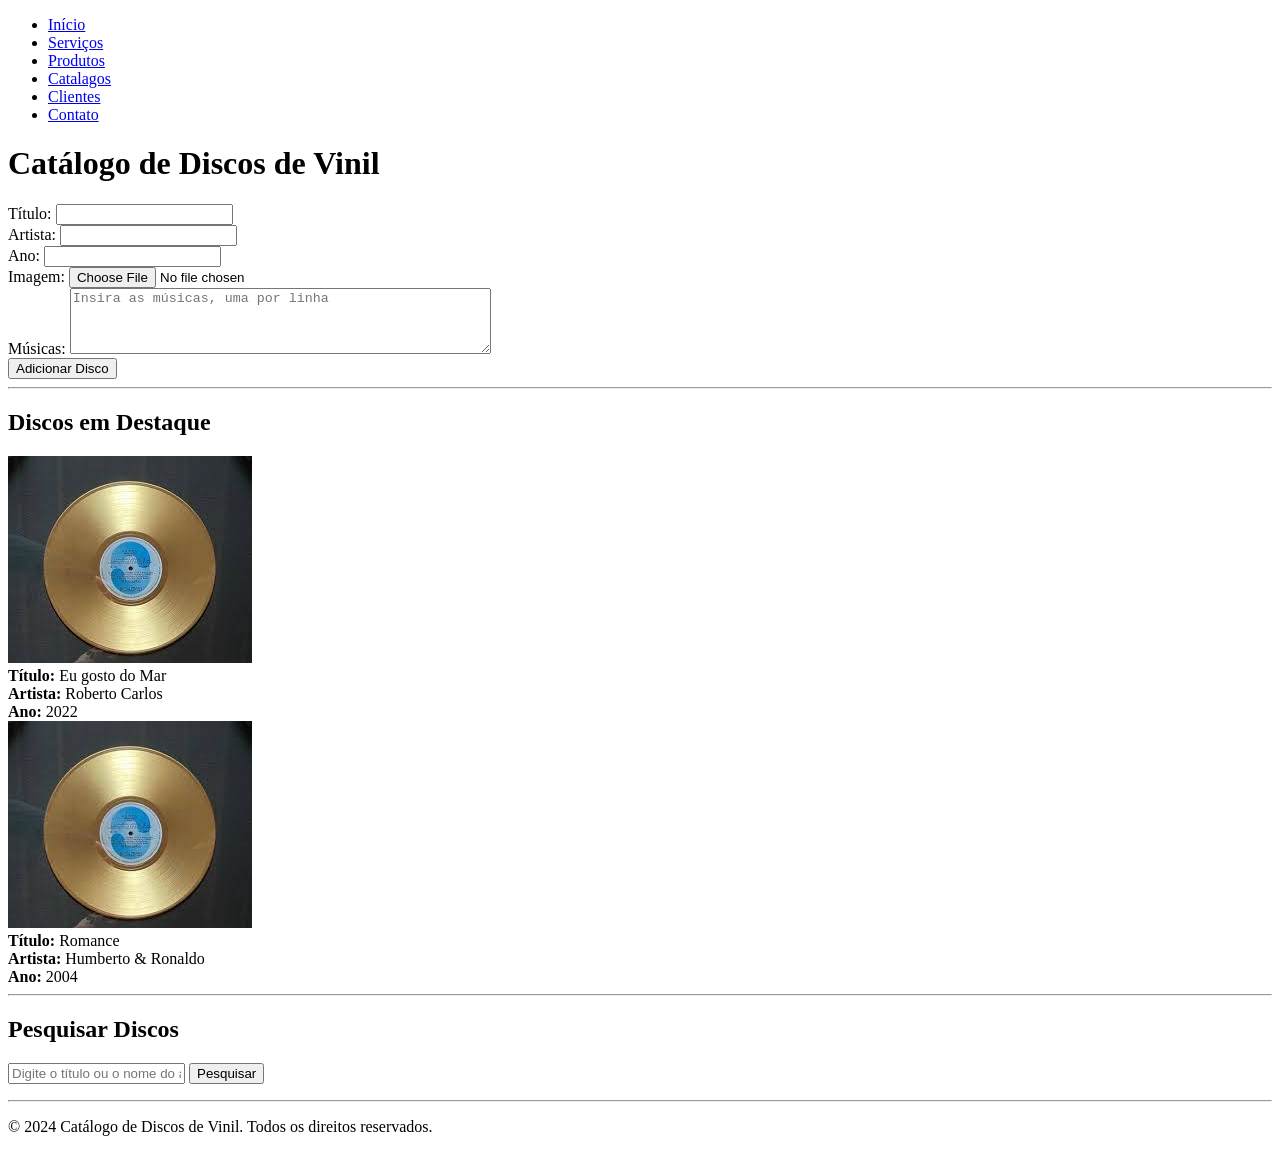
==== Site de Catálogo dos Discos/index.html @ 08afe524 "Add files via upload" ====
<!DOCTYPE html>
<html lang="pt-BR">
<head>
<meta charset="UTF-8">
<meta name="viewport" content="width=device-width, initial-scale=1.0">
<title>Catálogo de Discos de Vinil</title>
<link rel="stylesheet" type="text/css" href="C:\Users\USER\Desktop\-\Faculdade\Projetos\Site de Catálogo dos Discos\styles.css">
</head>
<body>

<nav>
    <ul>
        <li><a href="#">Início</a></li>
        <li><a href="#">Serviços</a></li>
        <li><a href="#">Produtos</a></li>
        <li><a href="#">Catalagos</a></li>
        <li><a href="#">Clientes</a></li>
        <li><a href="#">Contato</a></li>

    </ul>
</nav>

   
<h1>Catálogo de Discos de Vinil</h1>

<!-- Formulário para adicionar um novo disco -->
<form id="addRecordForm">
    <label for="title">Título:</label>
    <input type="text" id="title" name="title" required><br>
    <label for="artist">Artista:</label>
    <input type="text" id="artist" name="artist" required><br>
    <label for="year">Ano:</label>
    <input type="number" id="year" name="year" required><br>
    <label for="image">Imagem:</label>
    <input type="file" id="image" name="image" accept="image/*" required><br>
    <label for="songs">Músicas:</label>
    <textarea id="songs" name="songs" rows="4" cols="50" placeholder="Insira as músicas, uma por linha"></textarea><br>
    <button type="submit">Adicionar Disco</button>
</form>

<hr>

<!-- Destaques, só uma ideia que tive, eu achei que ficou bom na página -->
<section id="destaque">
    <h2>Discos em Destaque</h2>
    <div class="recordItem">
        <img src="Exemplo.jpeg" alt="Disco em Destaque 1">
        <div class="recordInfo">
            <strong>Título:</strong> Eu gosto do Mar<br>
            <strong>Artista:</strong> Roberto Carlos<br>
            <strong>Ano:</strong> 2022<br>
        </div>
    </div>
    <div class="recordItem">
        <img src="Exemplo.jpeg" alt="Disco em Destaque 2">
        <div class="recordInfo">
            <strong>Título:</strong> Romance<br>
            <strong>Artista:</strong> Humberto & Ronaldo<br>
            <strong>Ano:</strong> 2004<br>
        </div>
    </div>
</section>

<hr>

<!-- Pesquisa de discos -->
<section id="pesquisa">
    <h2>Pesquisar Discos</h2>
    <input type="text" id="searchInput" placeholder="Digite o título ou o nome do artista">
    <button type="button" onclick="pesquisarDiscos()">Pesquisar</button>
    <ul id="searchResults">
        <!-- Javascript na mais pura essência -->
    </ul>
</section>

<hr>

<!-- Lista de discos existentes -->
<ul id="recordList">
<!-- Inserção dos discos, JS puro -->
</ul>

<footer>
    <p>&copy; 2024 Catálogo de Discos de Vinil. Todos os direitos reservados.</p>
</footer>

<script src="C:\Users\USER\Desktop\-\Faculdade\Projetos\Site de Catálogo dos Discos\js\scripts.js"></script>

</body>
</html>

<!-- O arquivo em java era só um teste que estava fazendo com a edição de discos, como não é minha parte só usei o chat nele, mas achei bom deixar vai que da alguma ideia
     O arquivo em css também, o que pode ter nele de importante é uma configuração que faz com que os discos sejam inseridos na horizontal na lista em vez de na vertical como padrão
     A parte de HTML eu fiz vendo tutoriais e de resto completava com o chat o que eu não tinha certeza, ela é bem pequena então foi tranquilo até. -->
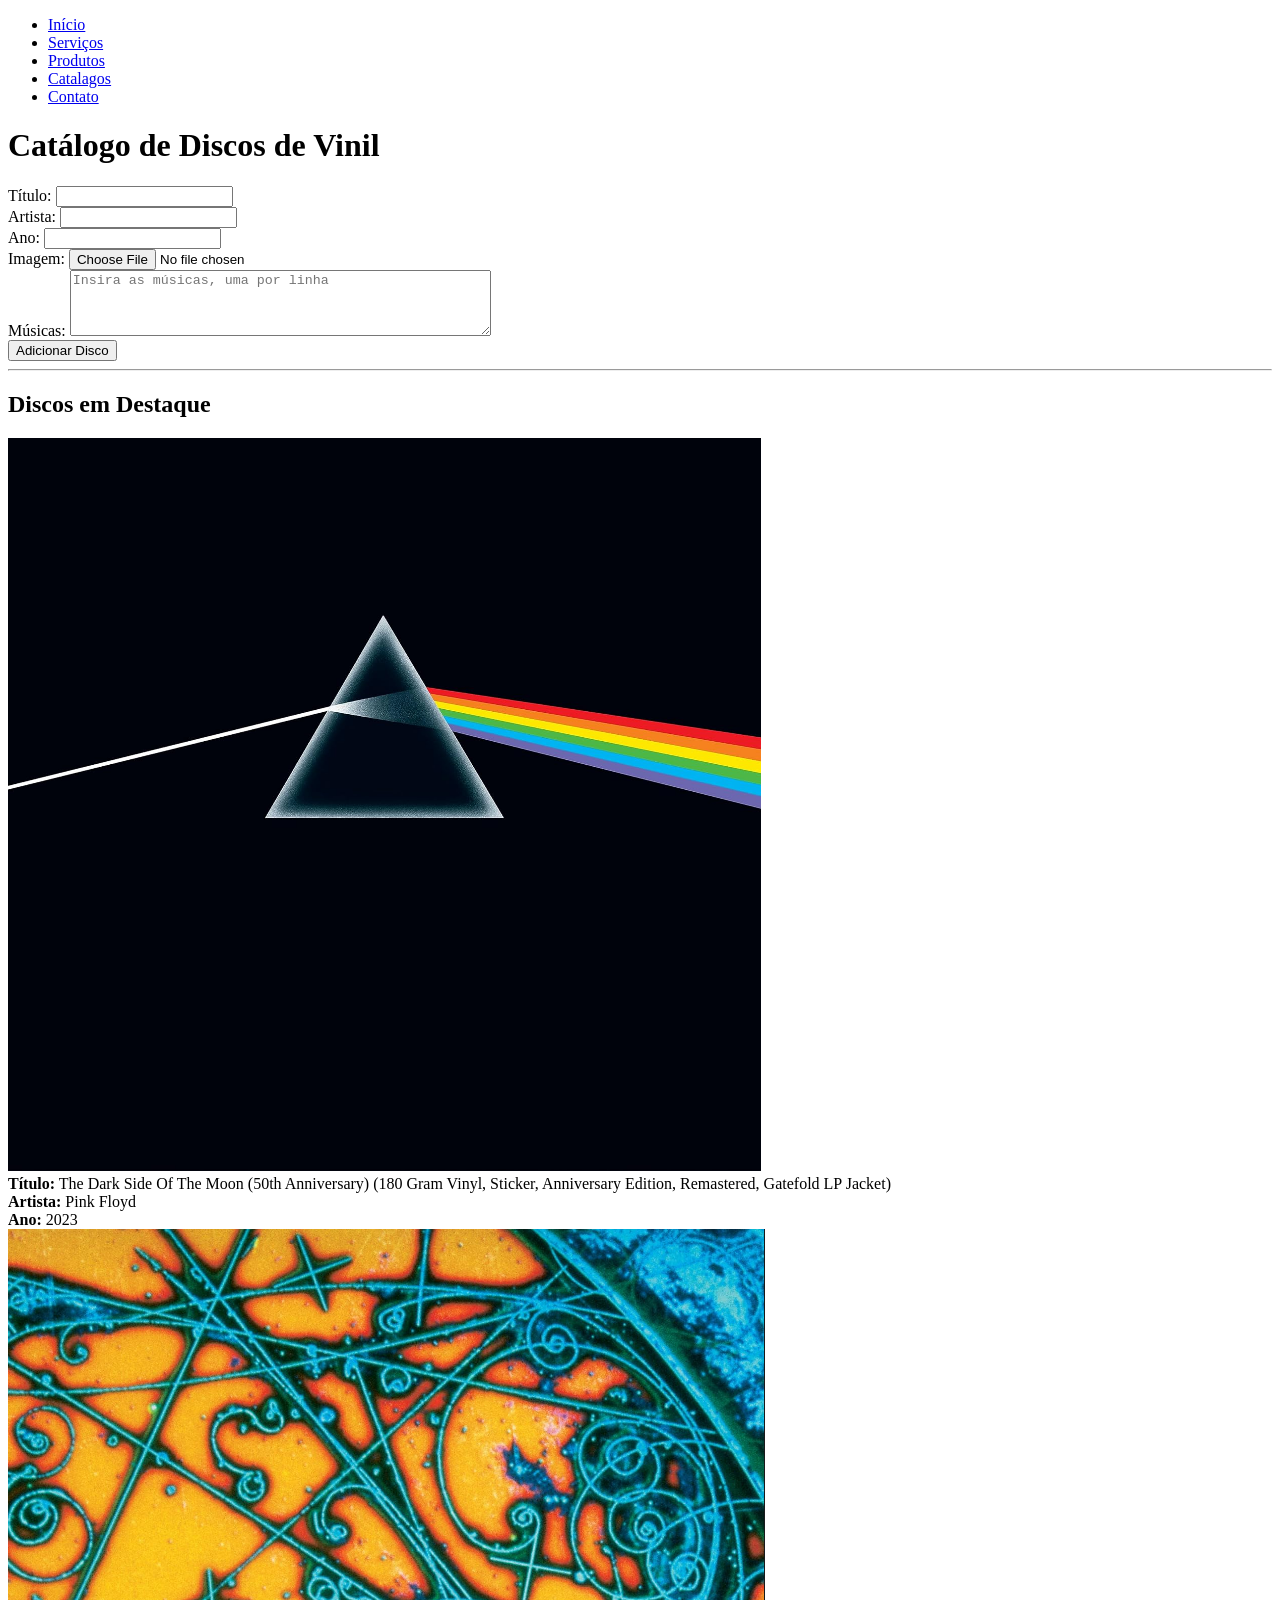
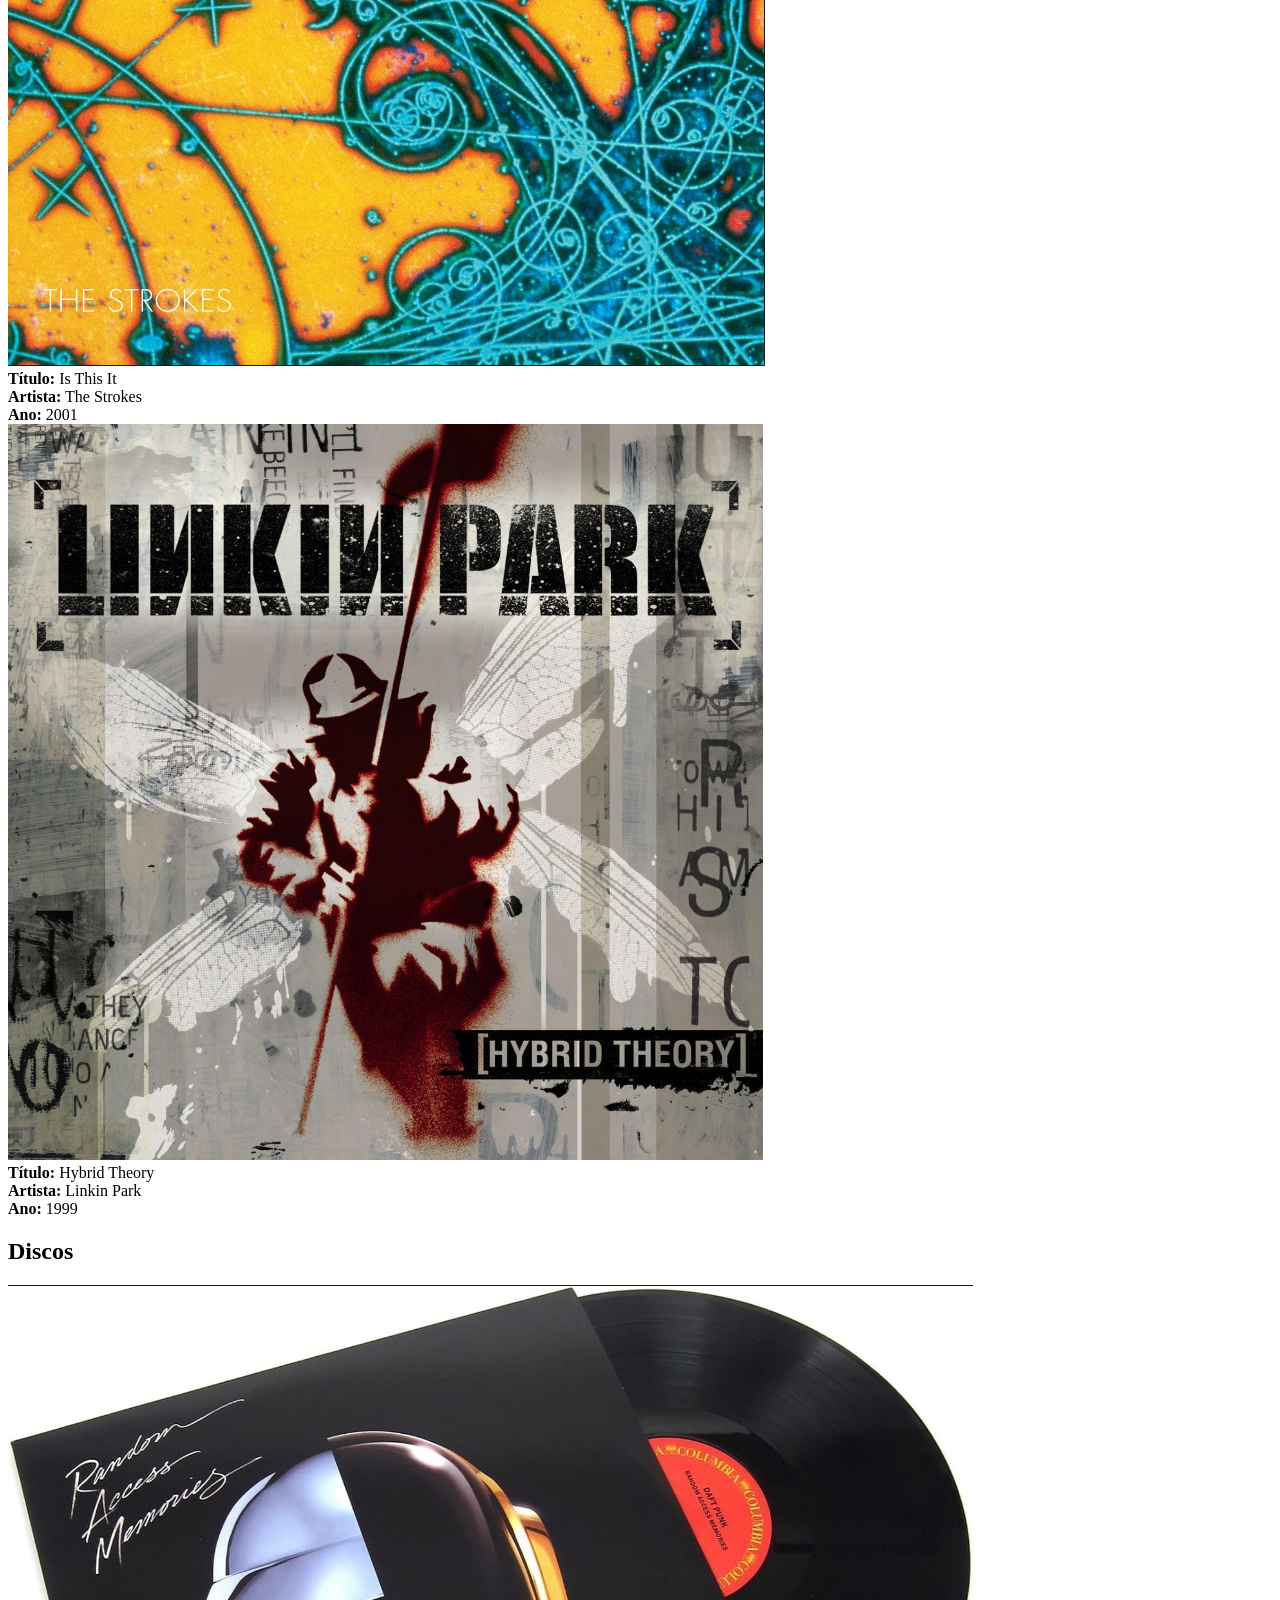
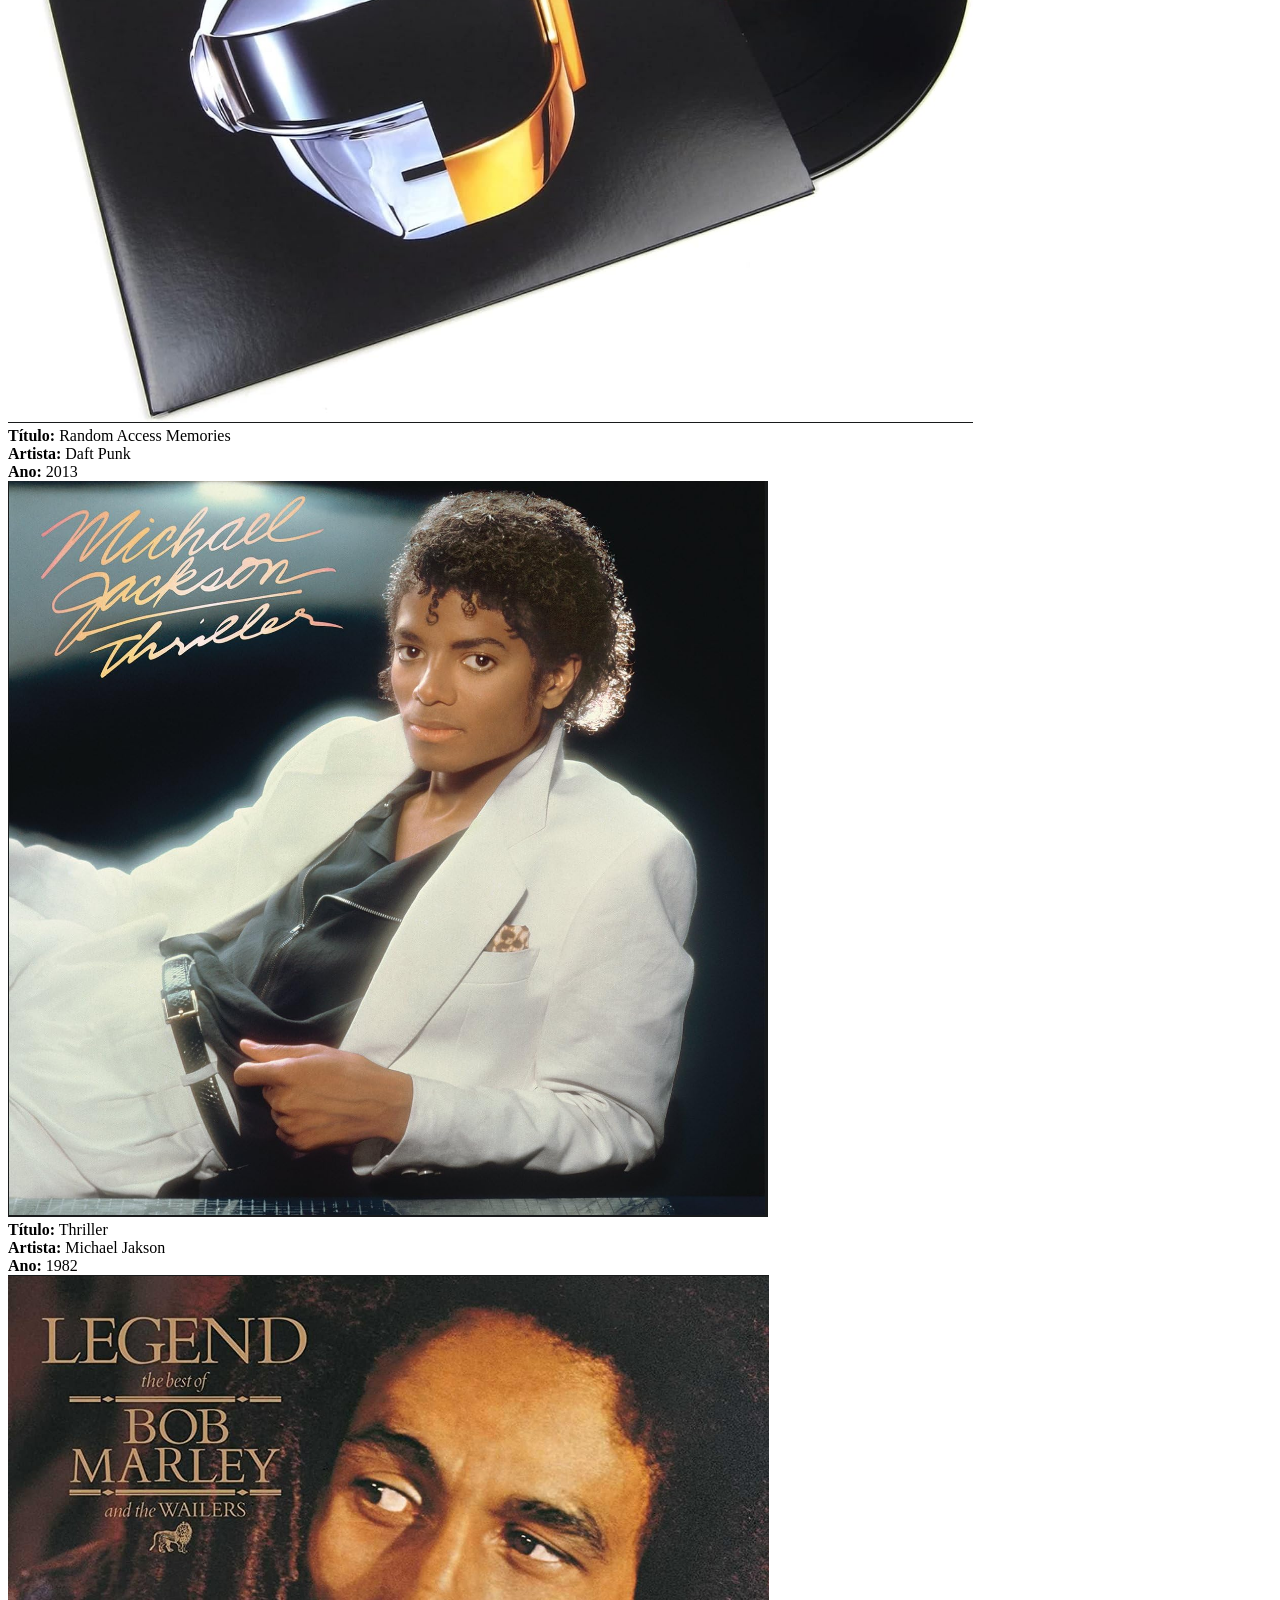
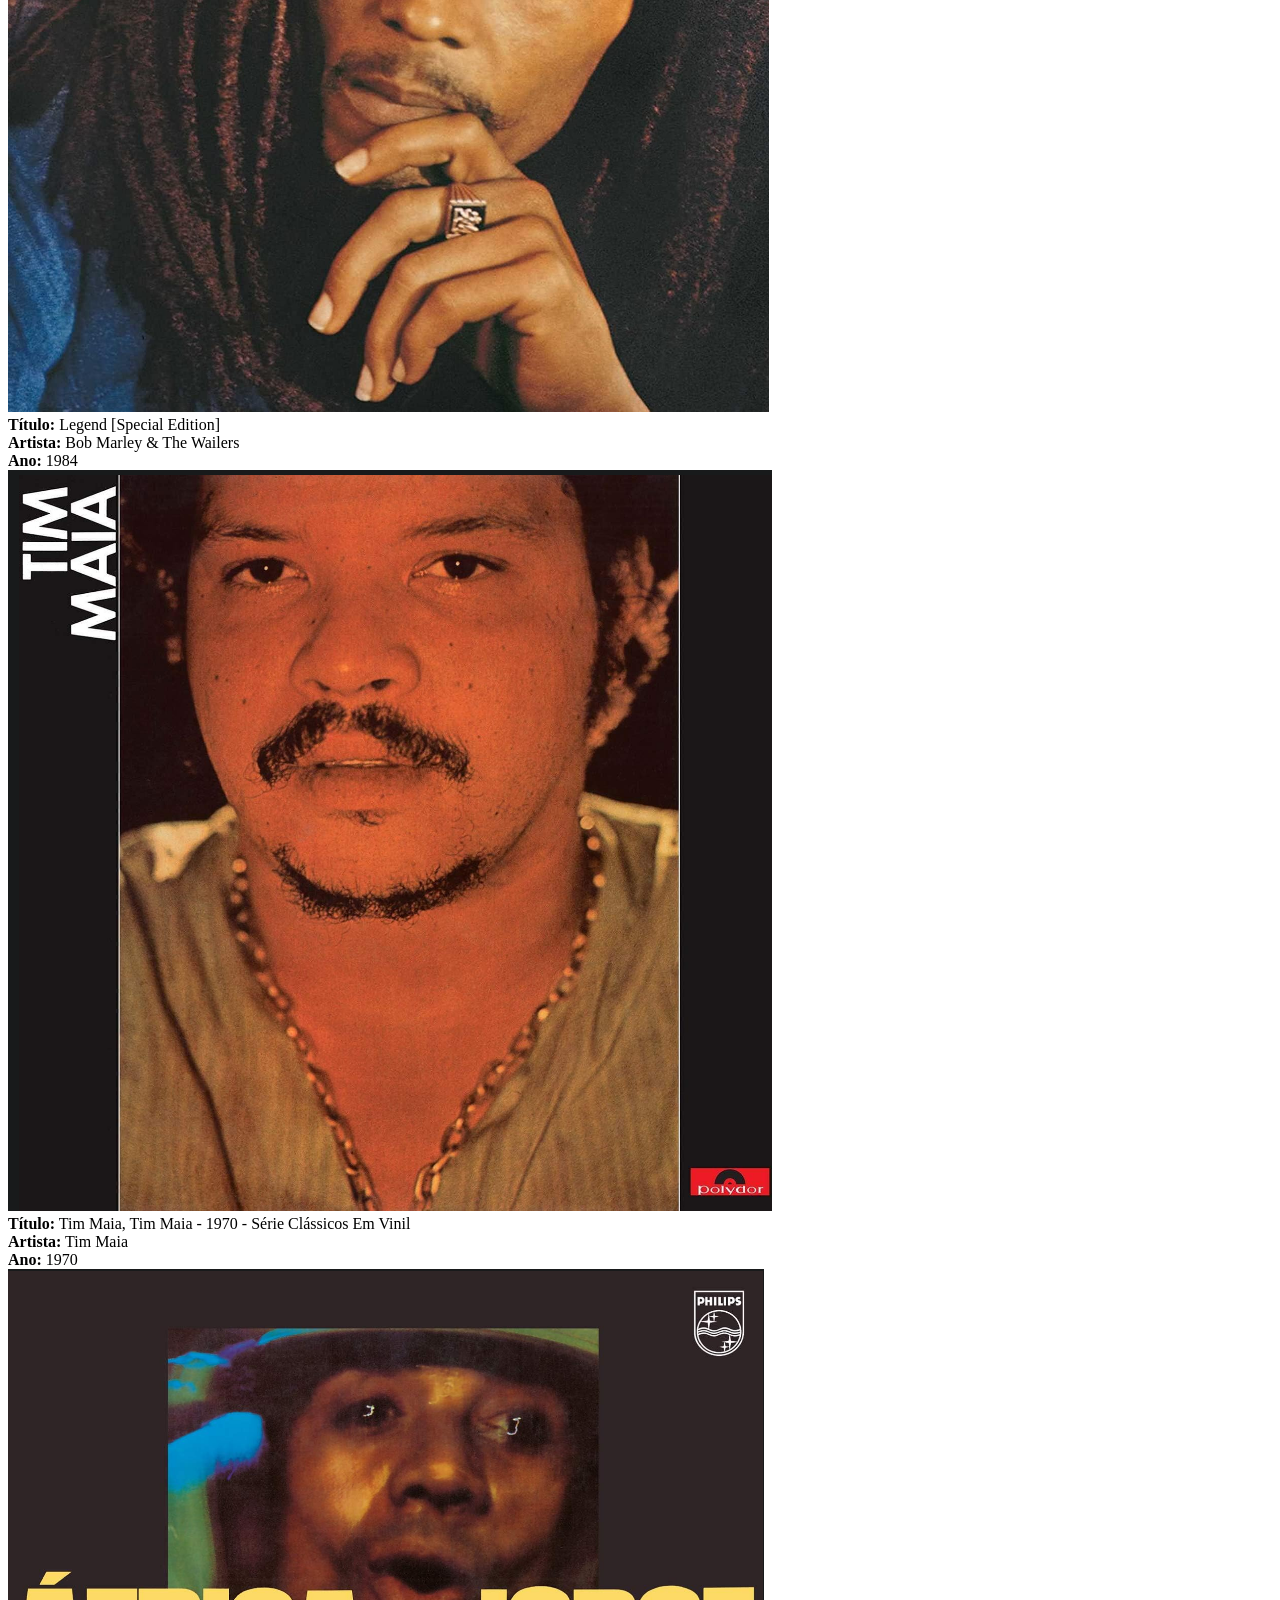
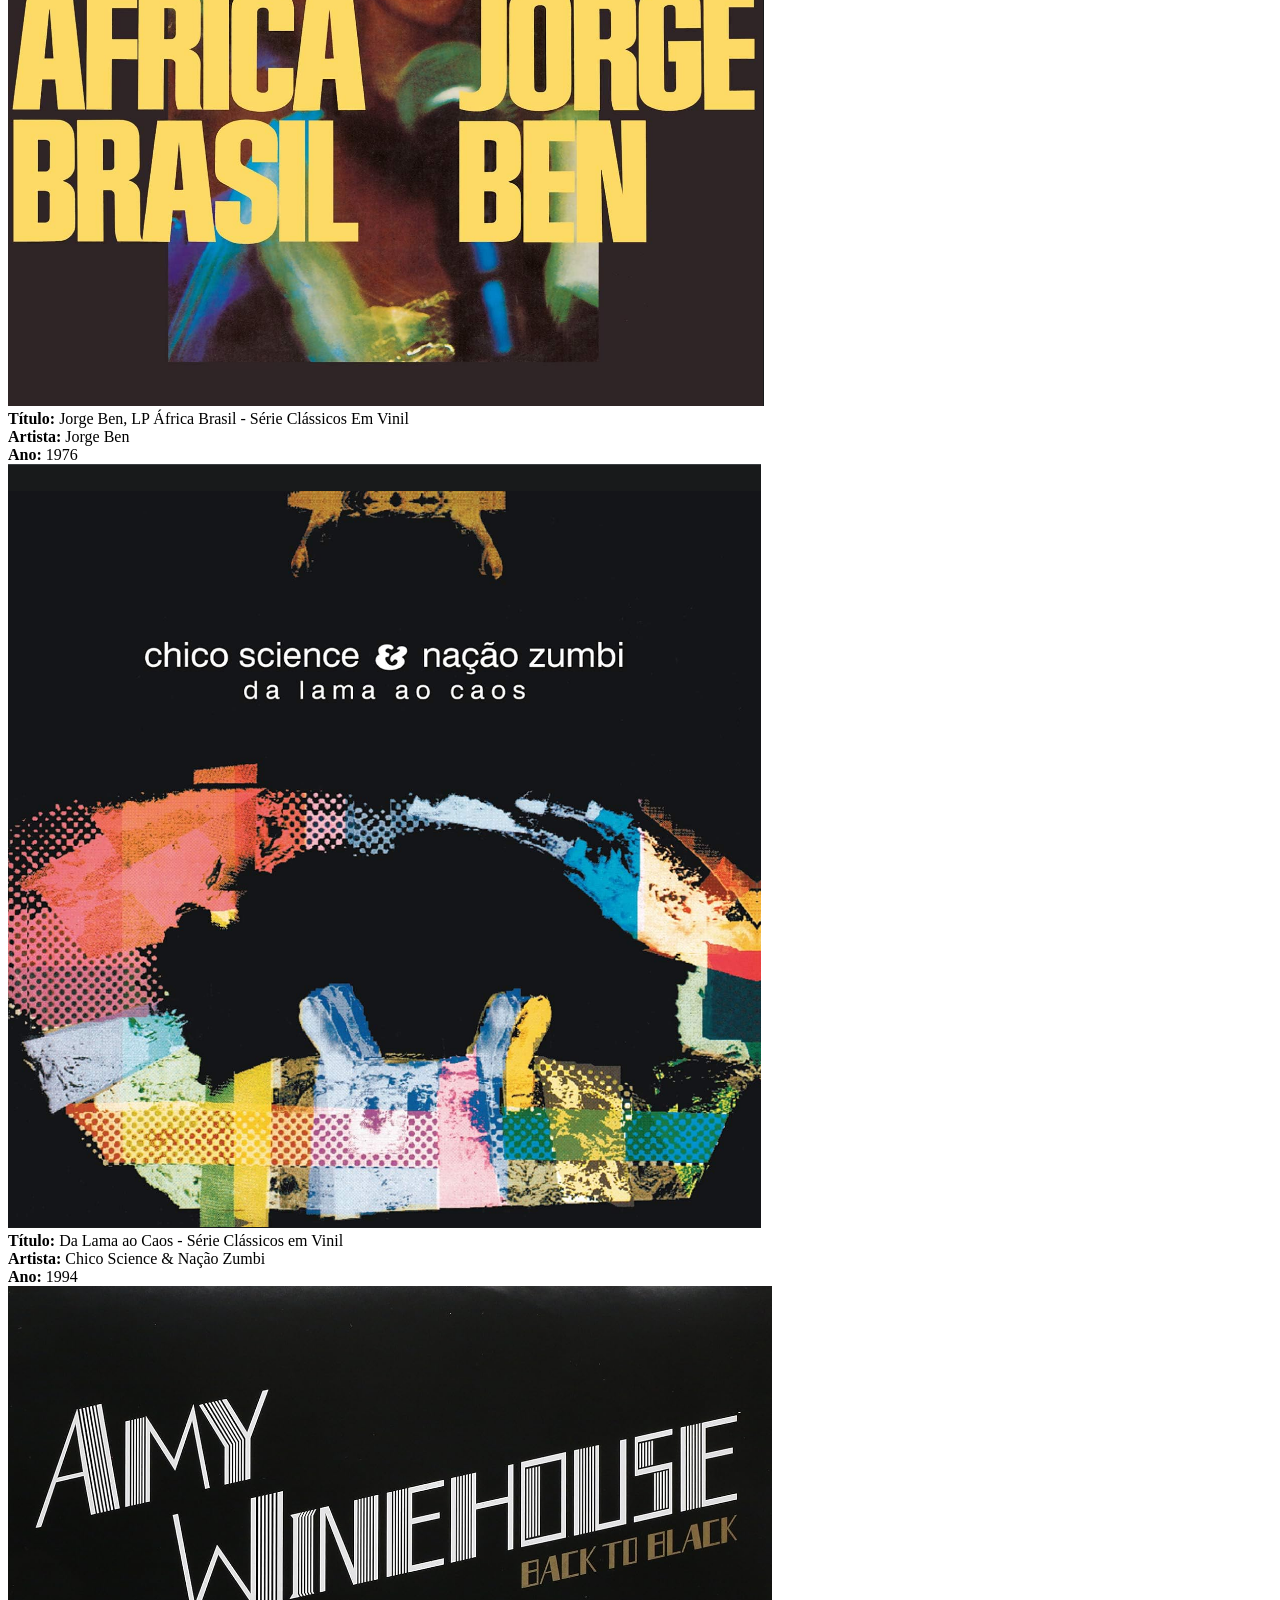
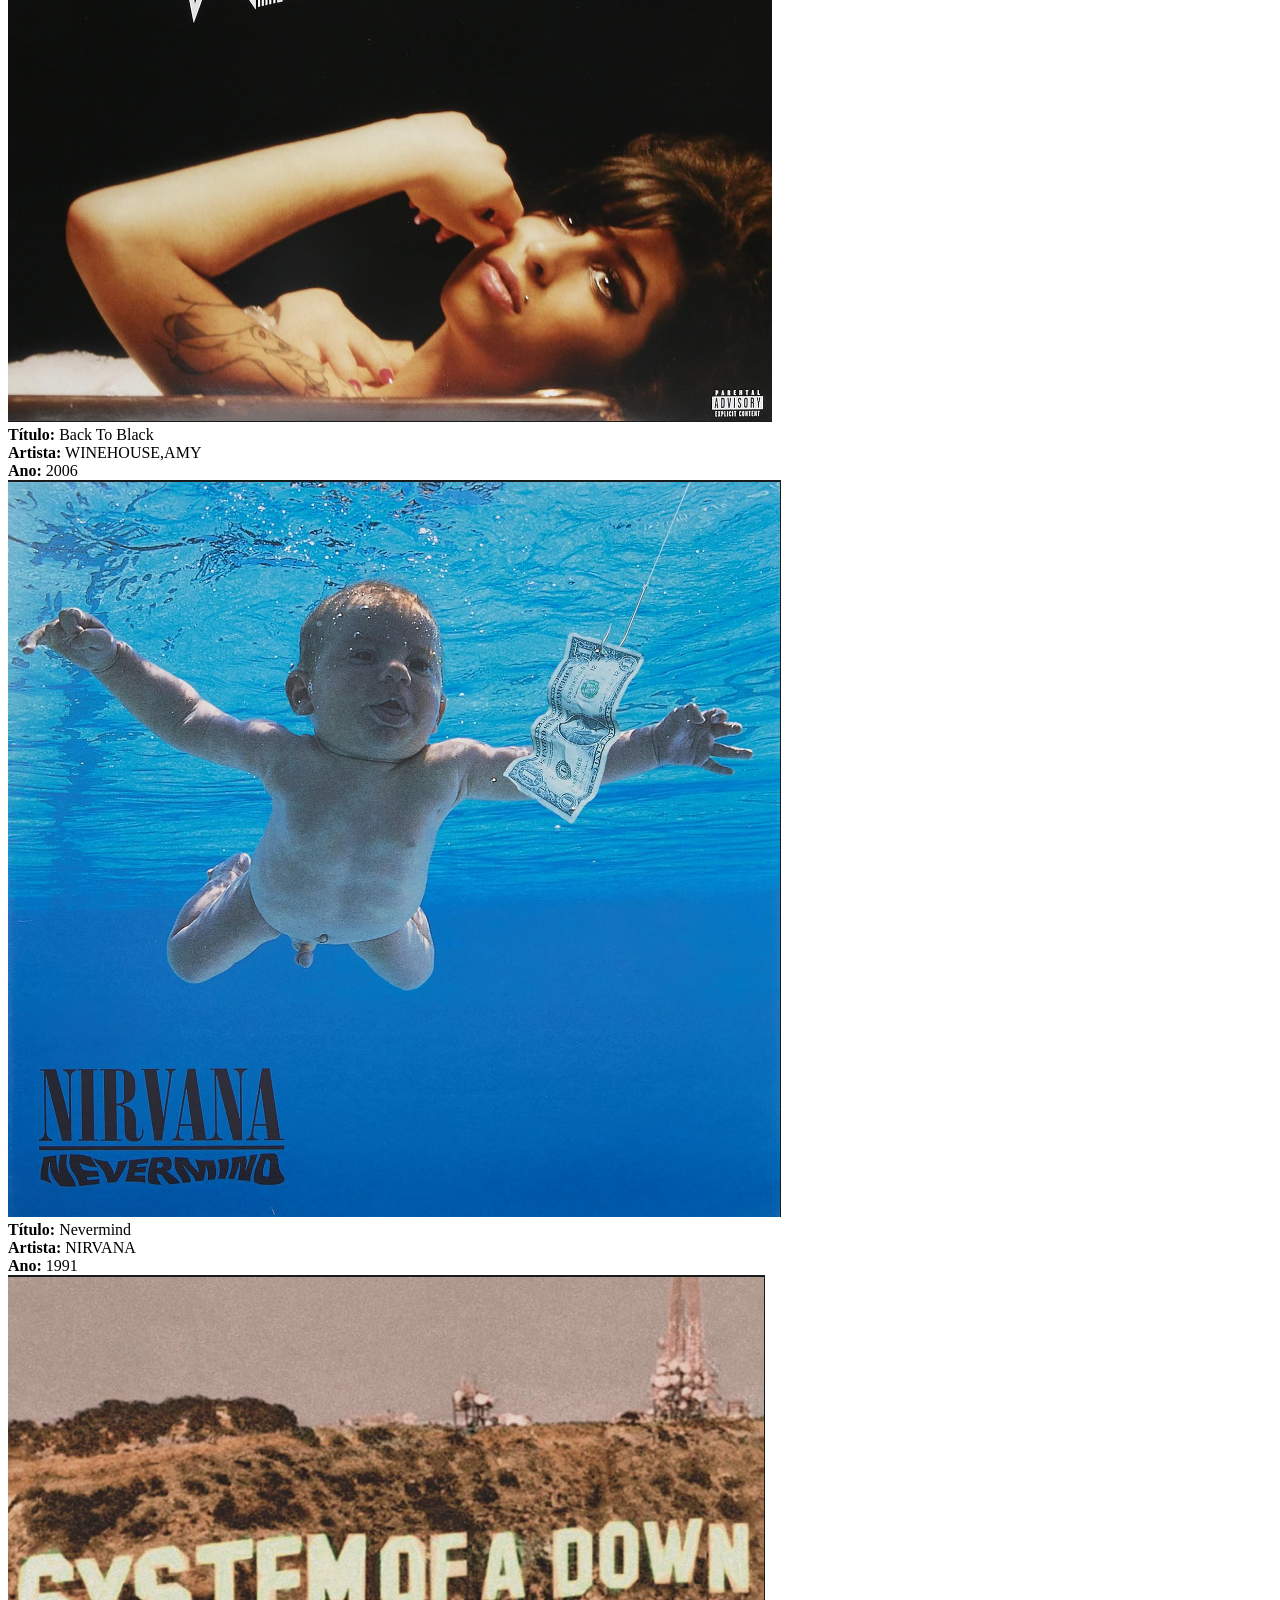
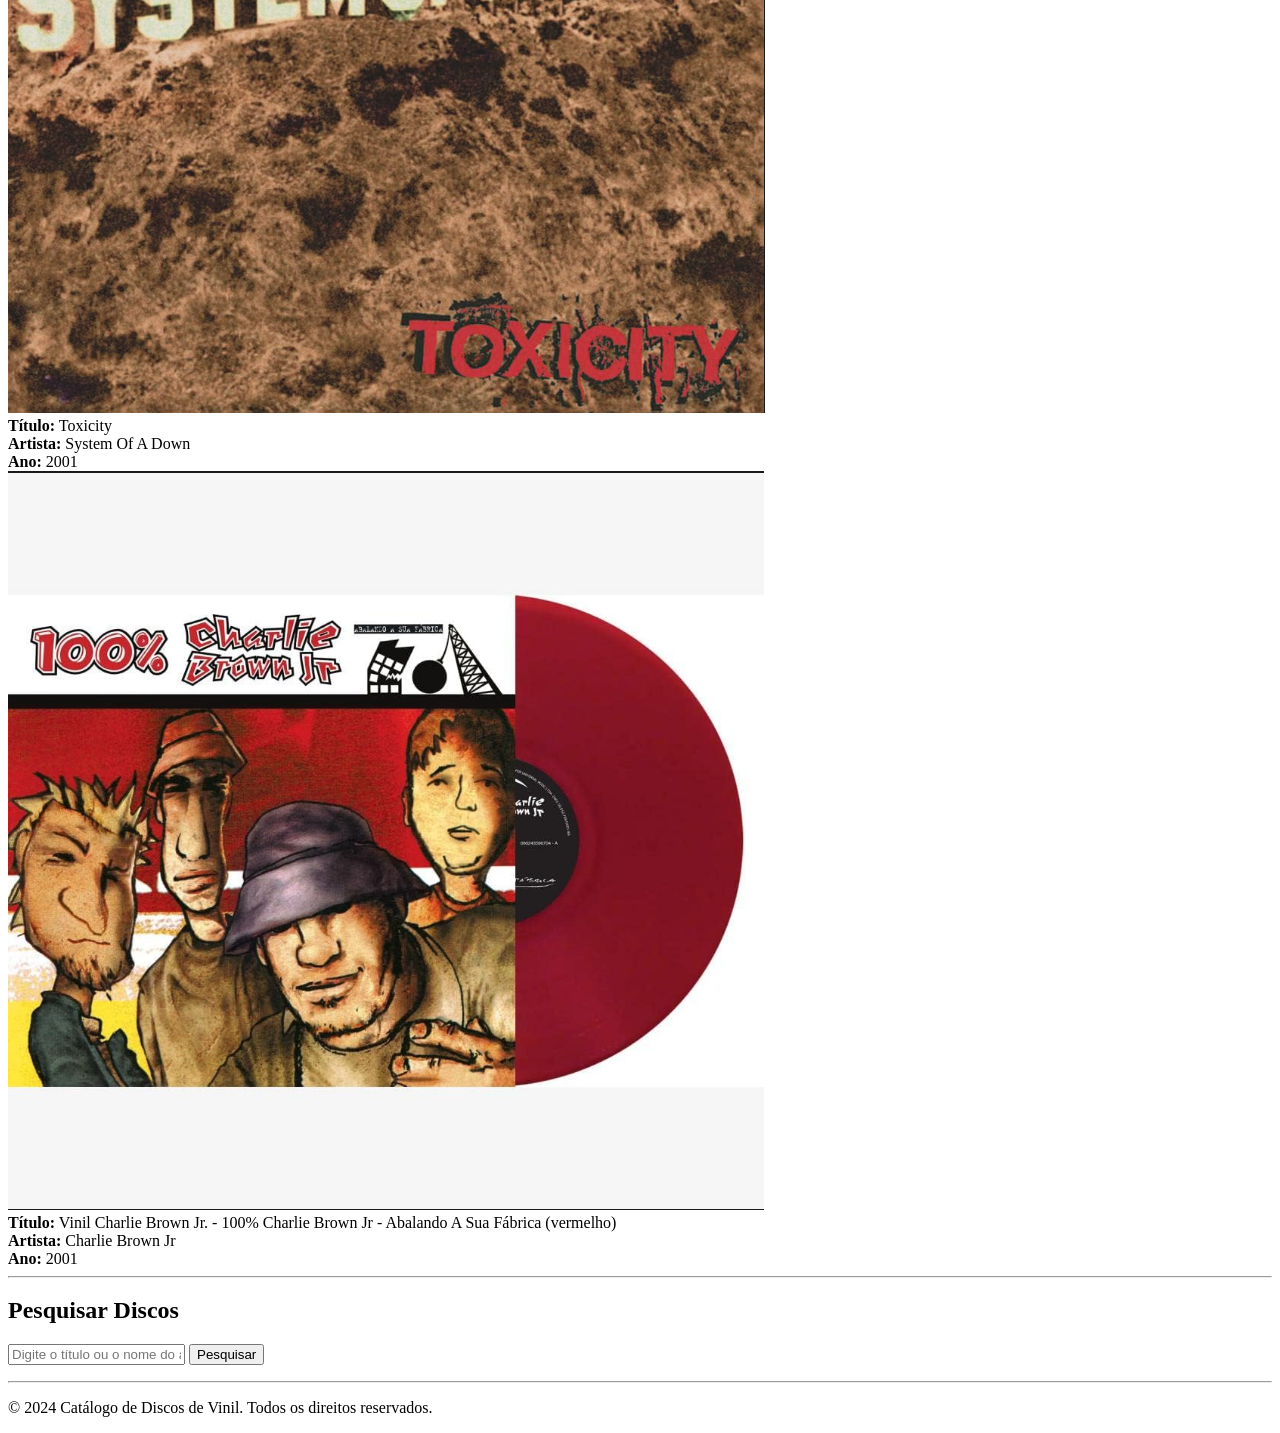
==== commit a1d3274d: "Add files via upload" ====
--- a/Site de Catálogo dos Discos/index.html
+++ b/Site de Catálogo dos Discos/index.html
@@ -14,7 +14,6 @@
         <li><a href="#">Serviços</a></li>
         <li><a href="#">Produtos</a></li>
         <li><a href="#">Catalagos</a></li>
-        <li><a href="#">Clientes</a></li>
         <li><a href="#">Contato</a></li>
 
     </ul>
@@ -44,19 +43,111 @@
 <section id="destaque">
     <h2>Discos em Destaque</h2>
     <div class="recordItem">
-        <img src="Exemplo.jpeg" alt="Disco em Destaque 1">
+        <img src="Pink Floyd.png" alt="Disco em Destaque 1">
         <div class="recordInfo">
-            <strong>Título:</strong> Eu gosto do Mar<br>
-            <strong>Artista:</strong> Roberto Carlos<br>
-            <strong>Ano:</strong> 2022<br>
+            <strong>Título:</strong>  The Dark Side Of The Moon (50th Anniversary) (180 Gram Vinyl, Sticker, Anniversary Edition, Remastered, Gatefold LP Jacket)<br>
+            <strong>Artista:</strong> Pink Floyd<br>
+            <strong>Ano:</strong> 2023<br>
         </div>
     </div>
     <div class="recordItem">
-        <img src="Exemplo.jpeg" alt="Disco em Destaque 2">
+        <img src="The Strokes.png" alt="Disco em Destaque 2">
         <div class="recordInfo">
-            <strong>Título:</strong> Romance<br>
-            <strong>Artista:</strong> Humberto & Ronaldo<br>
-            <strong>Ano:</strong> 2004<br>
+            <strong>Título:</strong>  Is This It<br>
+            <strong>Artista:</strong> The Strokes<br>
+            <strong>Ano:</strong> 2001<br>
+        </div>
+    </div>
+    <div class="recordItem">
+        <img src="Linkin Park.png" alt="Disco em Destaque 3">
+        <div class="recordInfo">
+            <strong>Título:</strong>  Hybrid Theory<br>
+            <strong>Artista:</strong> Linkin Park<br>
+            <strong>Ano:</strong> 1999<br>
+        </div>
+    </div>
+</section>
+
+<section id="destaque">
+    <h2>Discos</h2>
+    <div class="recordItem">
+        <img src="Daft Punk.png" alt="Disco 1">
+        <div class="recordInfo">
+            <strong>Título:</strong>  Random Access Memories<br>
+            <strong>Artista:</strong> Daft Punk<br>
+            <strong>Ano:</strong> 2013<br>
+        </div>
+    </div>
+    <div class="recordItem">
+        <img src="Michael Jakson.png" alt="Disco 2">
+        <div class="recordInfo">
+            <strong>Título:</strong> Thriller <br>
+            <strong>Artista:</strong> Michael Jakson<br>
+            <strong>Ano:</strong> 1982<br>
+        </div>
+    </div>
+    <div class="recordItem">
+        <img src="Bob Marley.png" alt="Disco 3">
+        <div class="recordInfo">
+            <strong>Título:</strong> Legend [Special Edition]<br>
+            <strong>Artista:</strong> Bob Marley & The Wailers<br>
+            <strong>Ano:</strong> 1984<br>
+        </div>
+    </div>
+    <div class="recordItem">
+        <img src="Tim maia.png" alt="Disco 4">
+        <div class="recordInfo">
+            <strong>Título:</strong> Tim Maia, Tim Maia - 1970 - Série Clássicos Em Vinil<br>
+            <strong>Artista:</strong> Tim Maia<br>
+            <strong>Ano:</strong> 1970<br>
+        </div>
+    </div>
+    <div class="recordItem">
+        <img src="Jorge Ben.png" alt="Disco 5">
+        <div class="recordInfo">
+            <strong>Título:</strong> Jorge Ben, LP África Brasil - Série Clássicos Em Vinil<br>
+            <strong>Artista:</strong> Jorge Ben<br>
+            <strong>Ano:</strong> 1976<br>
+        </div>
+    </div>
+    <div class="recordItem">
+        <img src="Zumbi.png" alt="Disco 6">
+        <div class="recordInfo">
+            <strong>Título:</strong> Da Lama ao Caos - Série Clássicos em Vinil<br>
+            <strong>Artista:</strong> Chico Science & Nação Zumbi<br>
+            <strong>Ano:</strong> 1994<br>
+        </div>
+    </div>
+    <div class="recordItem">
+        <img src="Amy.png" alt="Disco 7">
+        <div class="recordInfo">
+            <strong>Título:</strong> Back To Black<br>
+            <strong>Artista:</strong> WINEHOUSE,AMY<br>
+            <strong>Ano:</strong> 2006<br>
+        </div>
+    </div>
+    <div class="recordItem">
+        <img src="Nirvana.png" alt="Disco 8">
+        <div class="recordInfo">
+            <strong>Título:</strong> Nevermind<br>
+            <strong>Artista:</strong> NIRVANA<br>
+            <strong>Ano:</strong> 1991<br>
+        </div>
+    </div>
+    <div class="recordItem">
+        <img src="Toxy.png" alt="Disco 9">
+        <div class="recordInfo">
+            <strong>Título:</strong> Toxicity<br>
+            <strong>Artista:</strong> System Of A Down<br>
+            <strong>Ano:</strong> 2001<br>
+        </div>
+    </div>
+    <div class="recordItem">
+        <img src="Charlie.png" alt="Disco 10">
+        <div class="recordInfo">
+            <strong>Título:</strong> Vinil Charlie Brown Jr. - 100% Charlie Brown Jr - Abalando A Sua Fábrica (vermelho)<br>
+            <strong>Artista:</strong> Charlie Brown Jr<br>
+            <strong>Ano:</strong> 2001<br>
         </div>
     </div>
 </section>
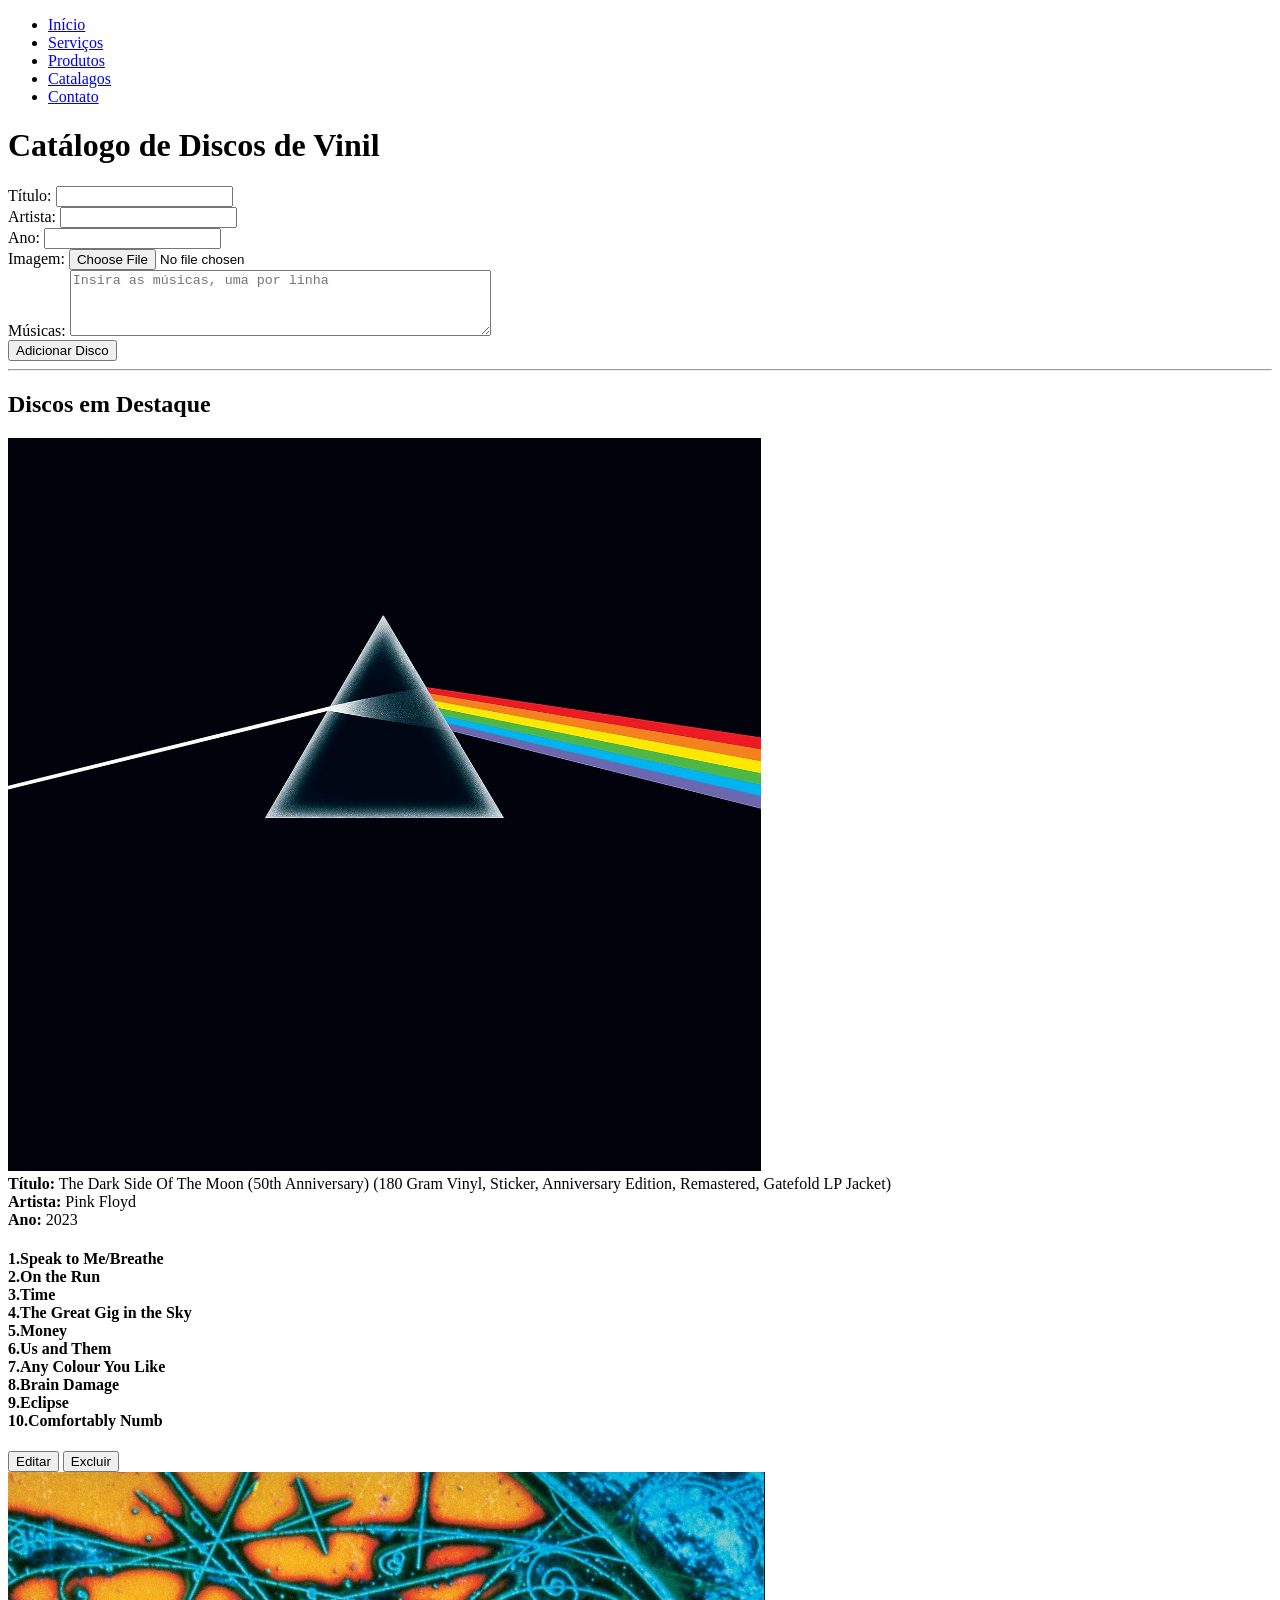
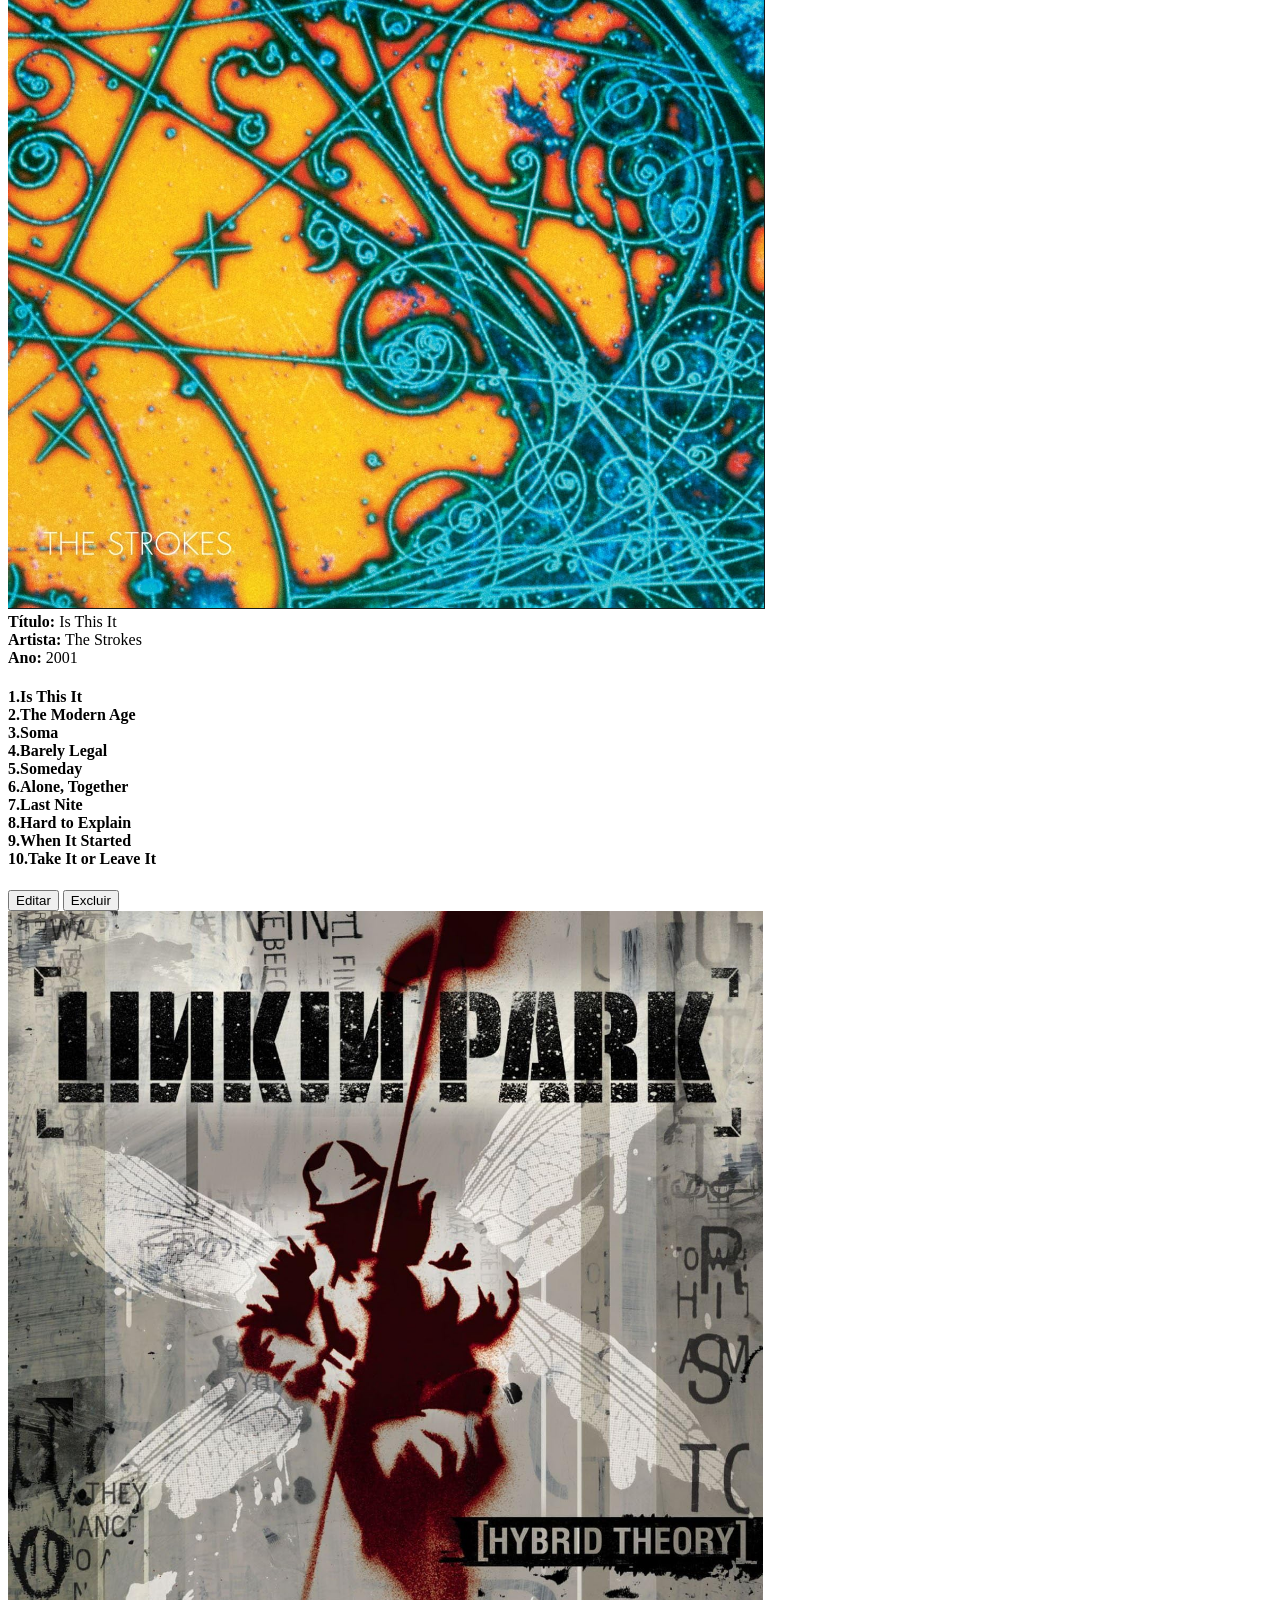
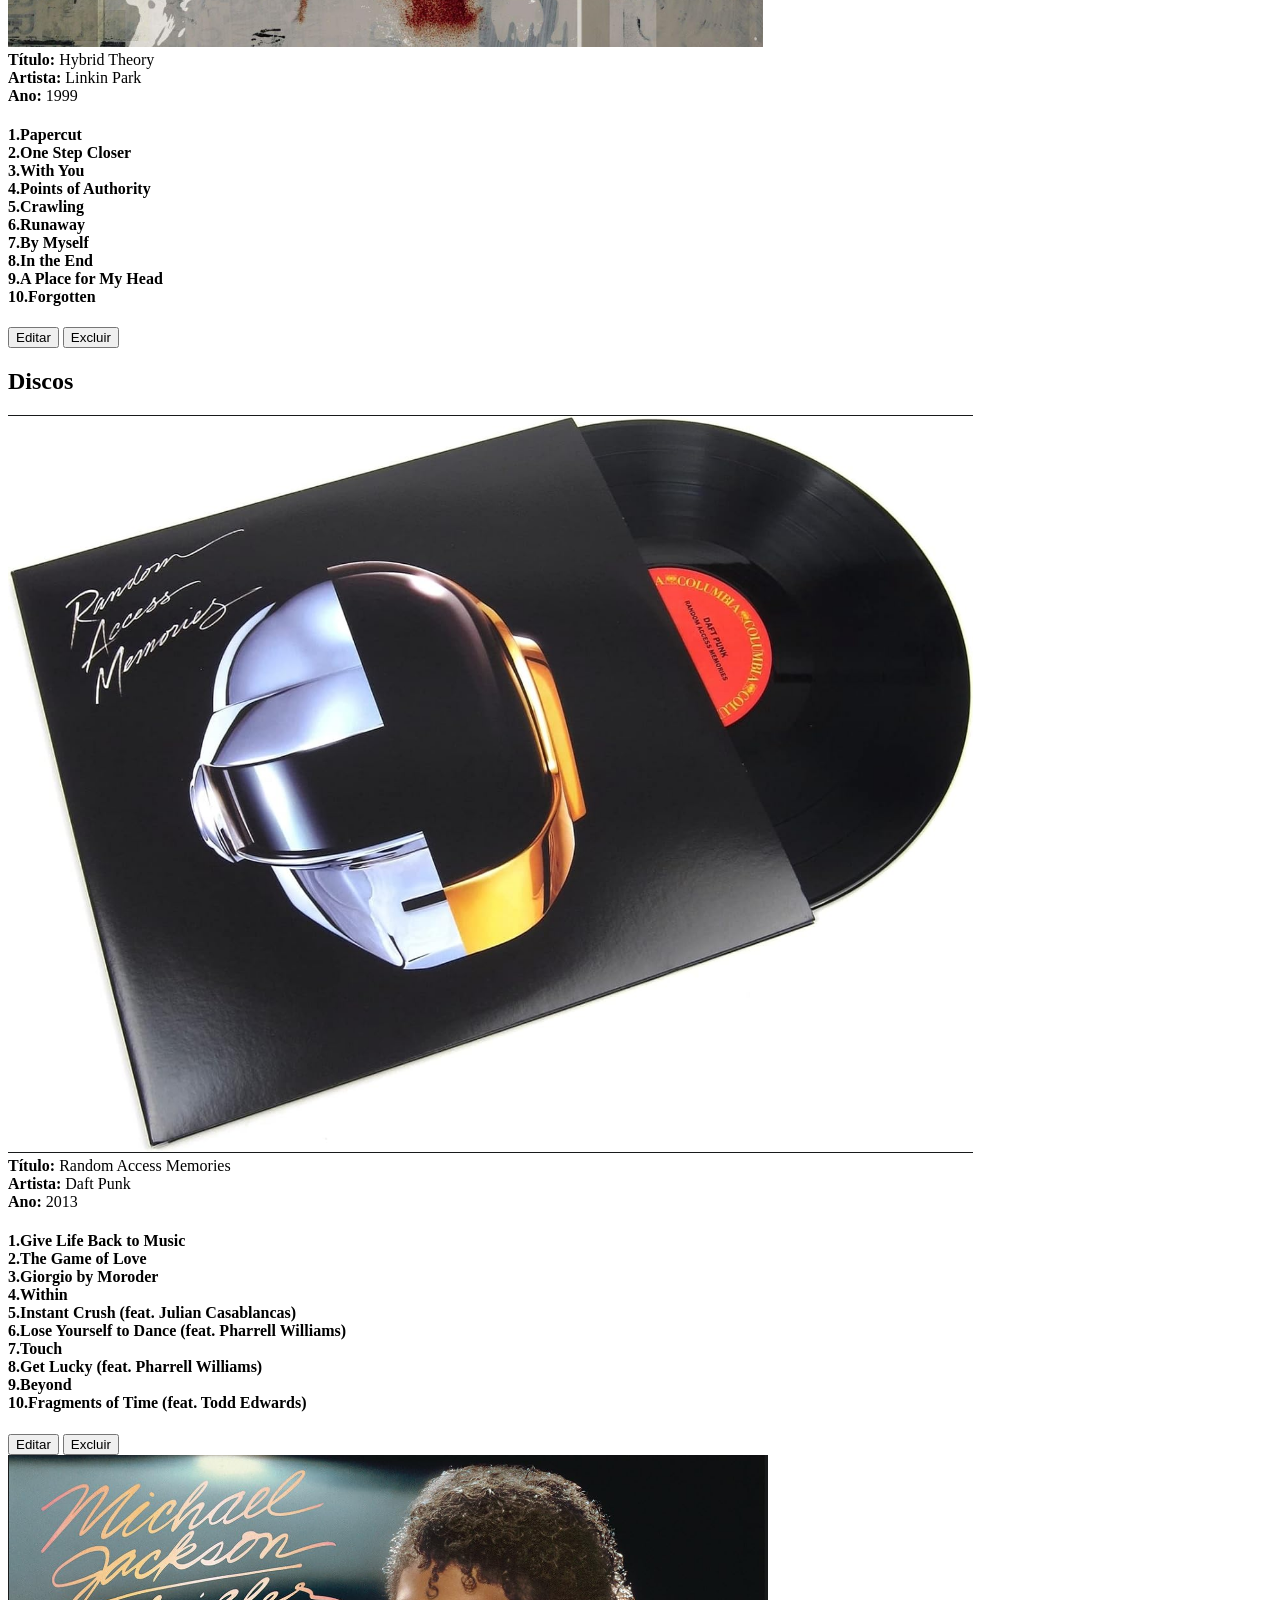
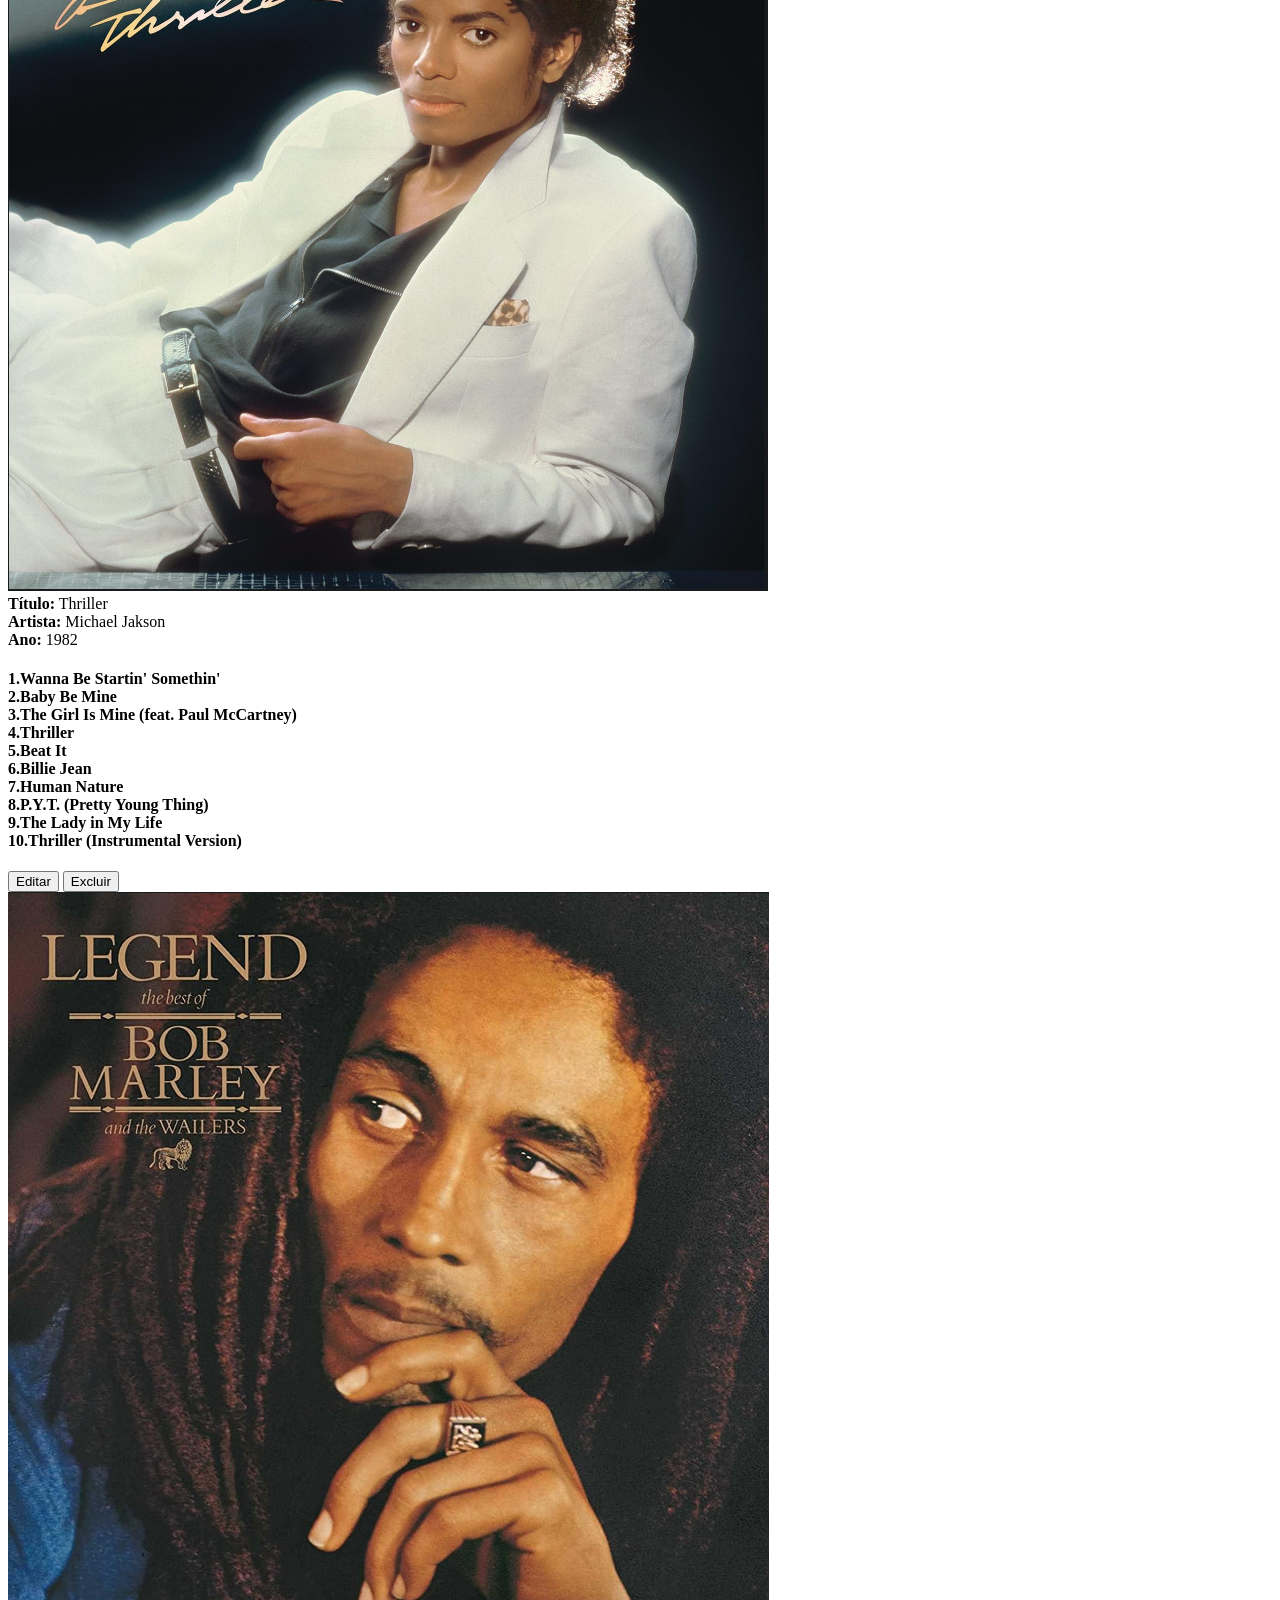
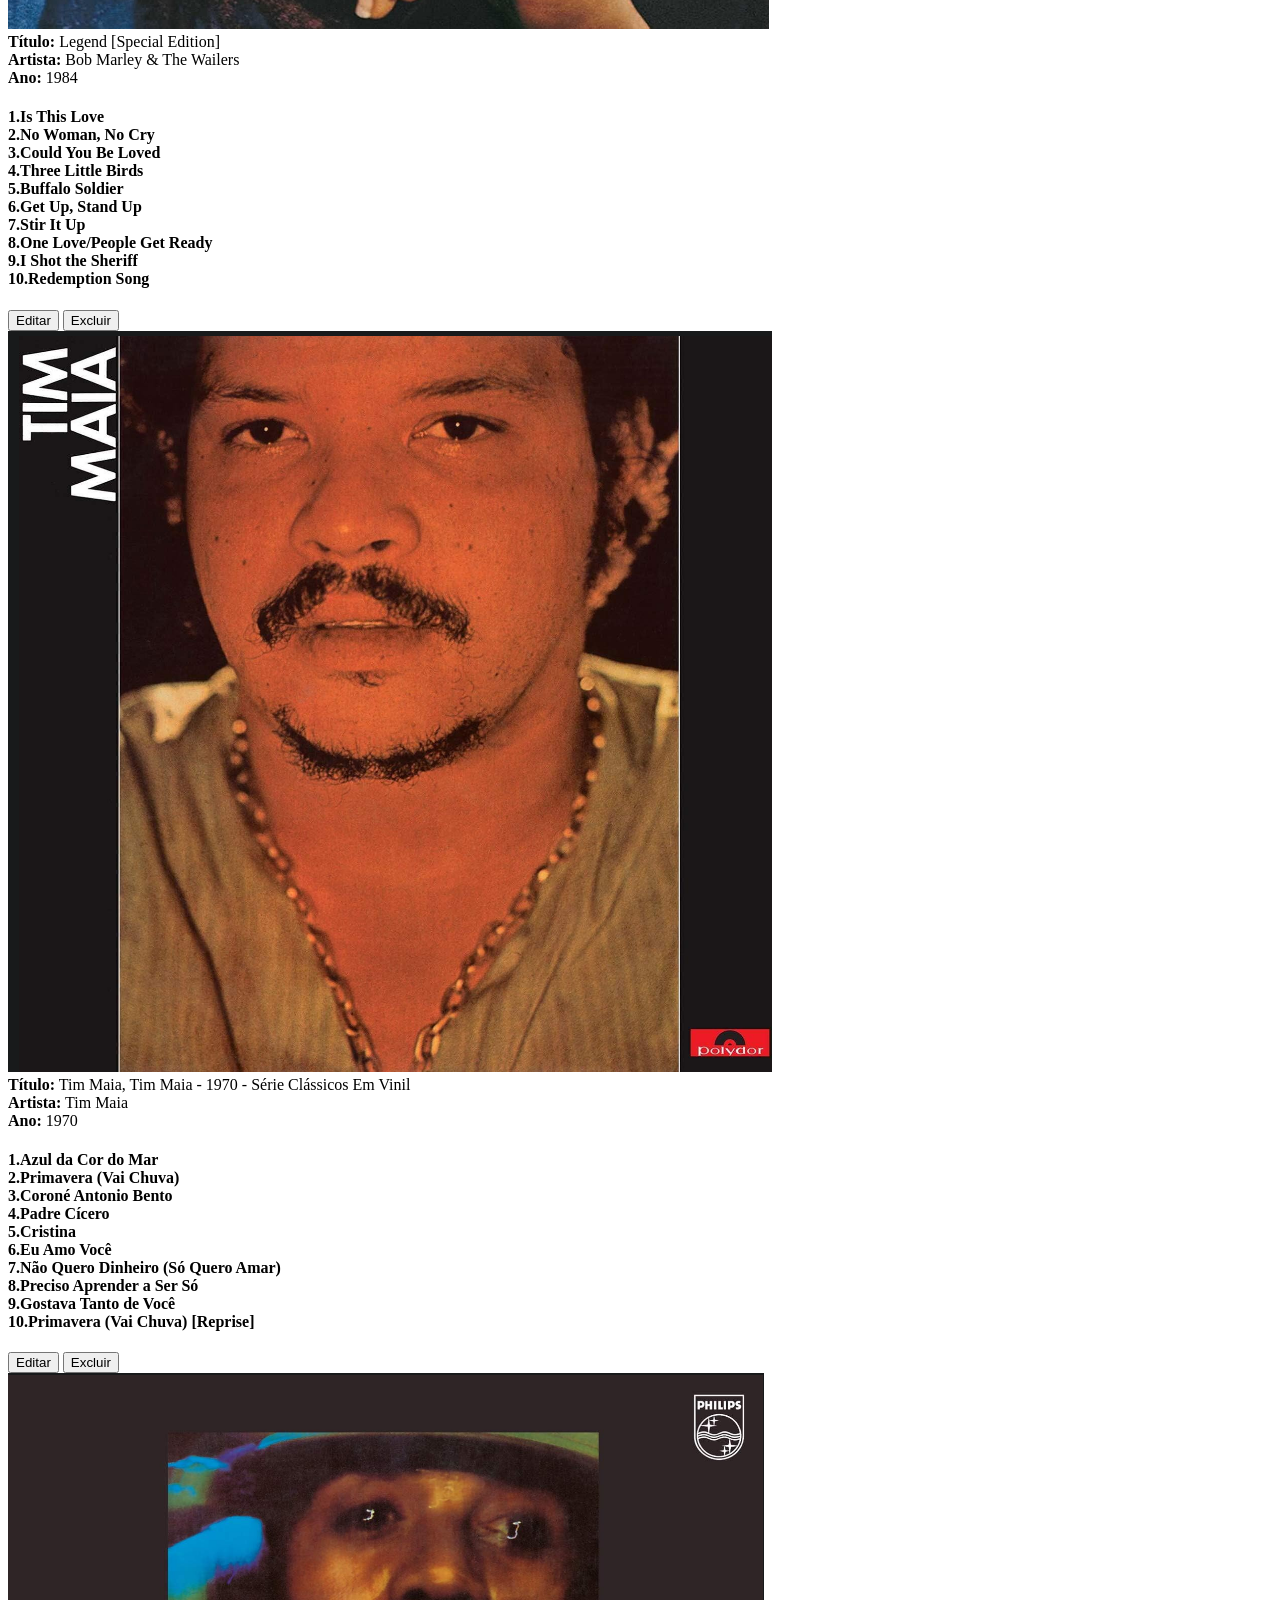
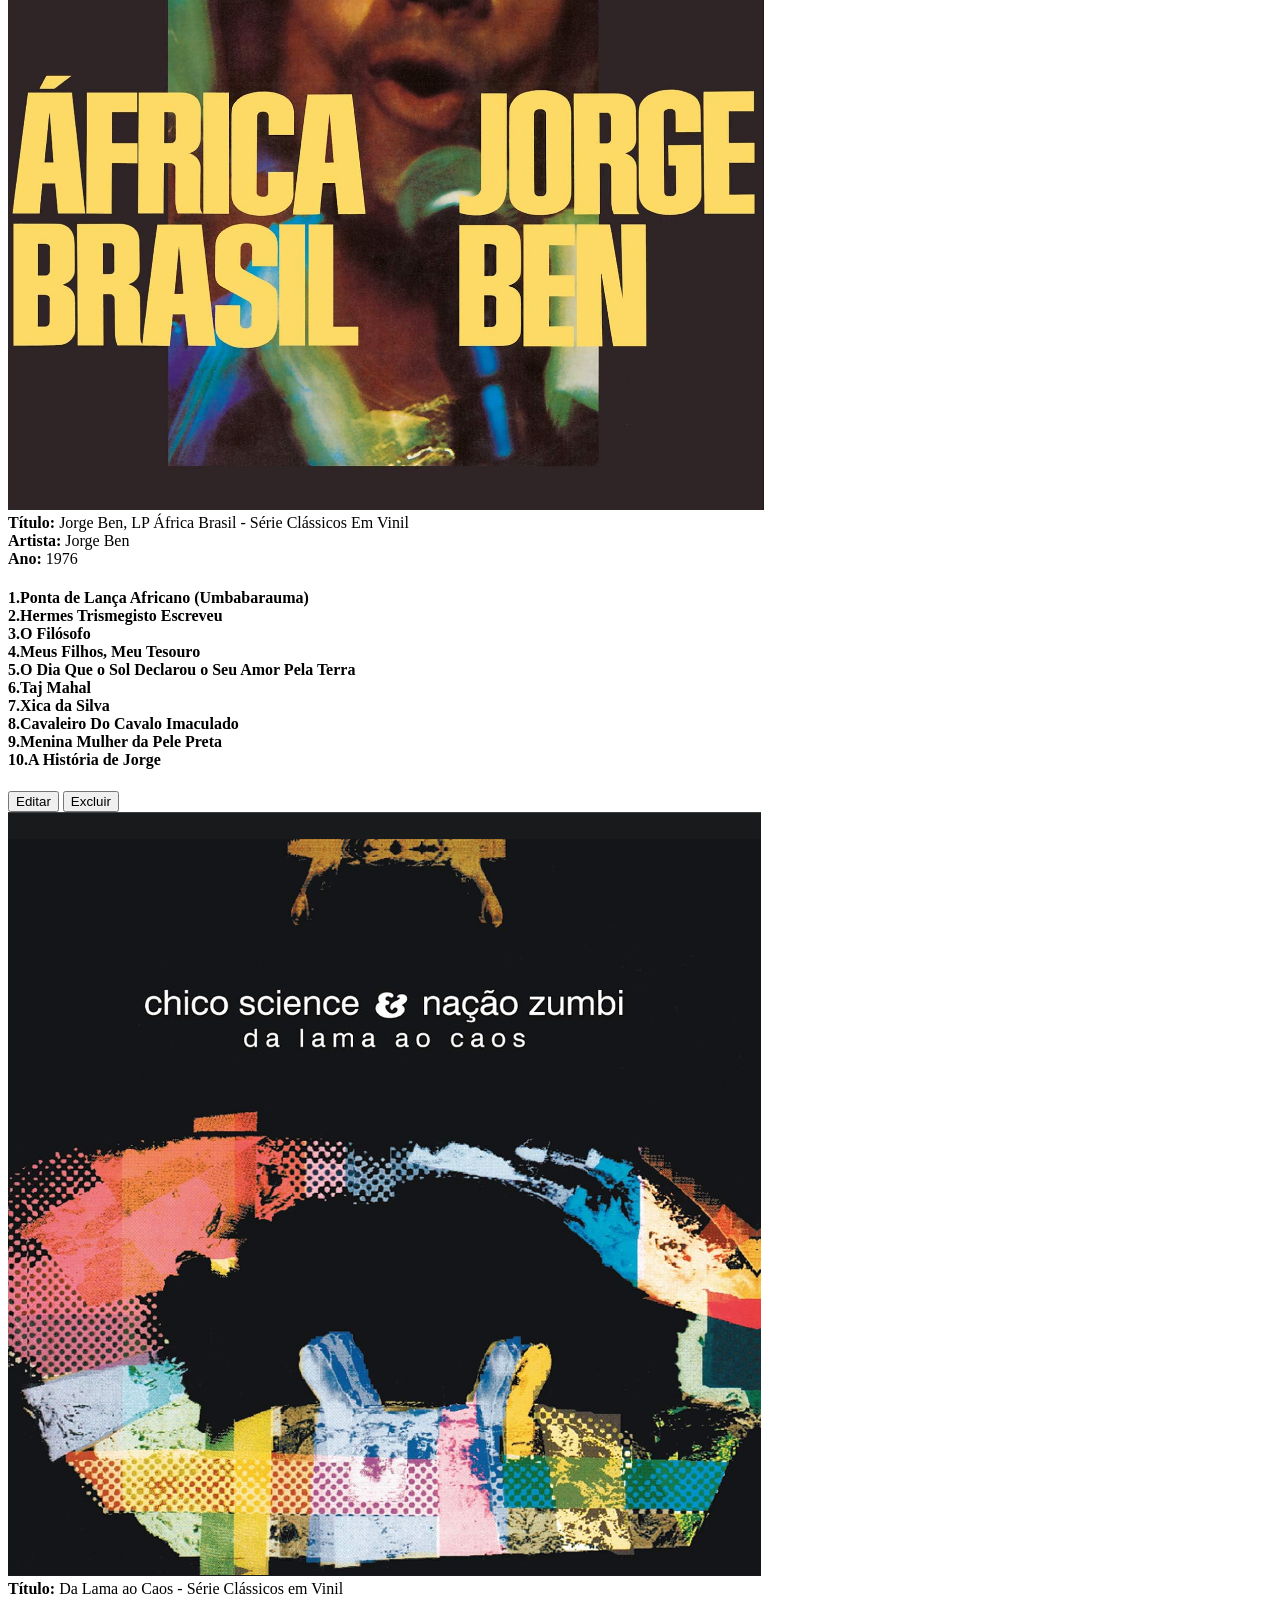
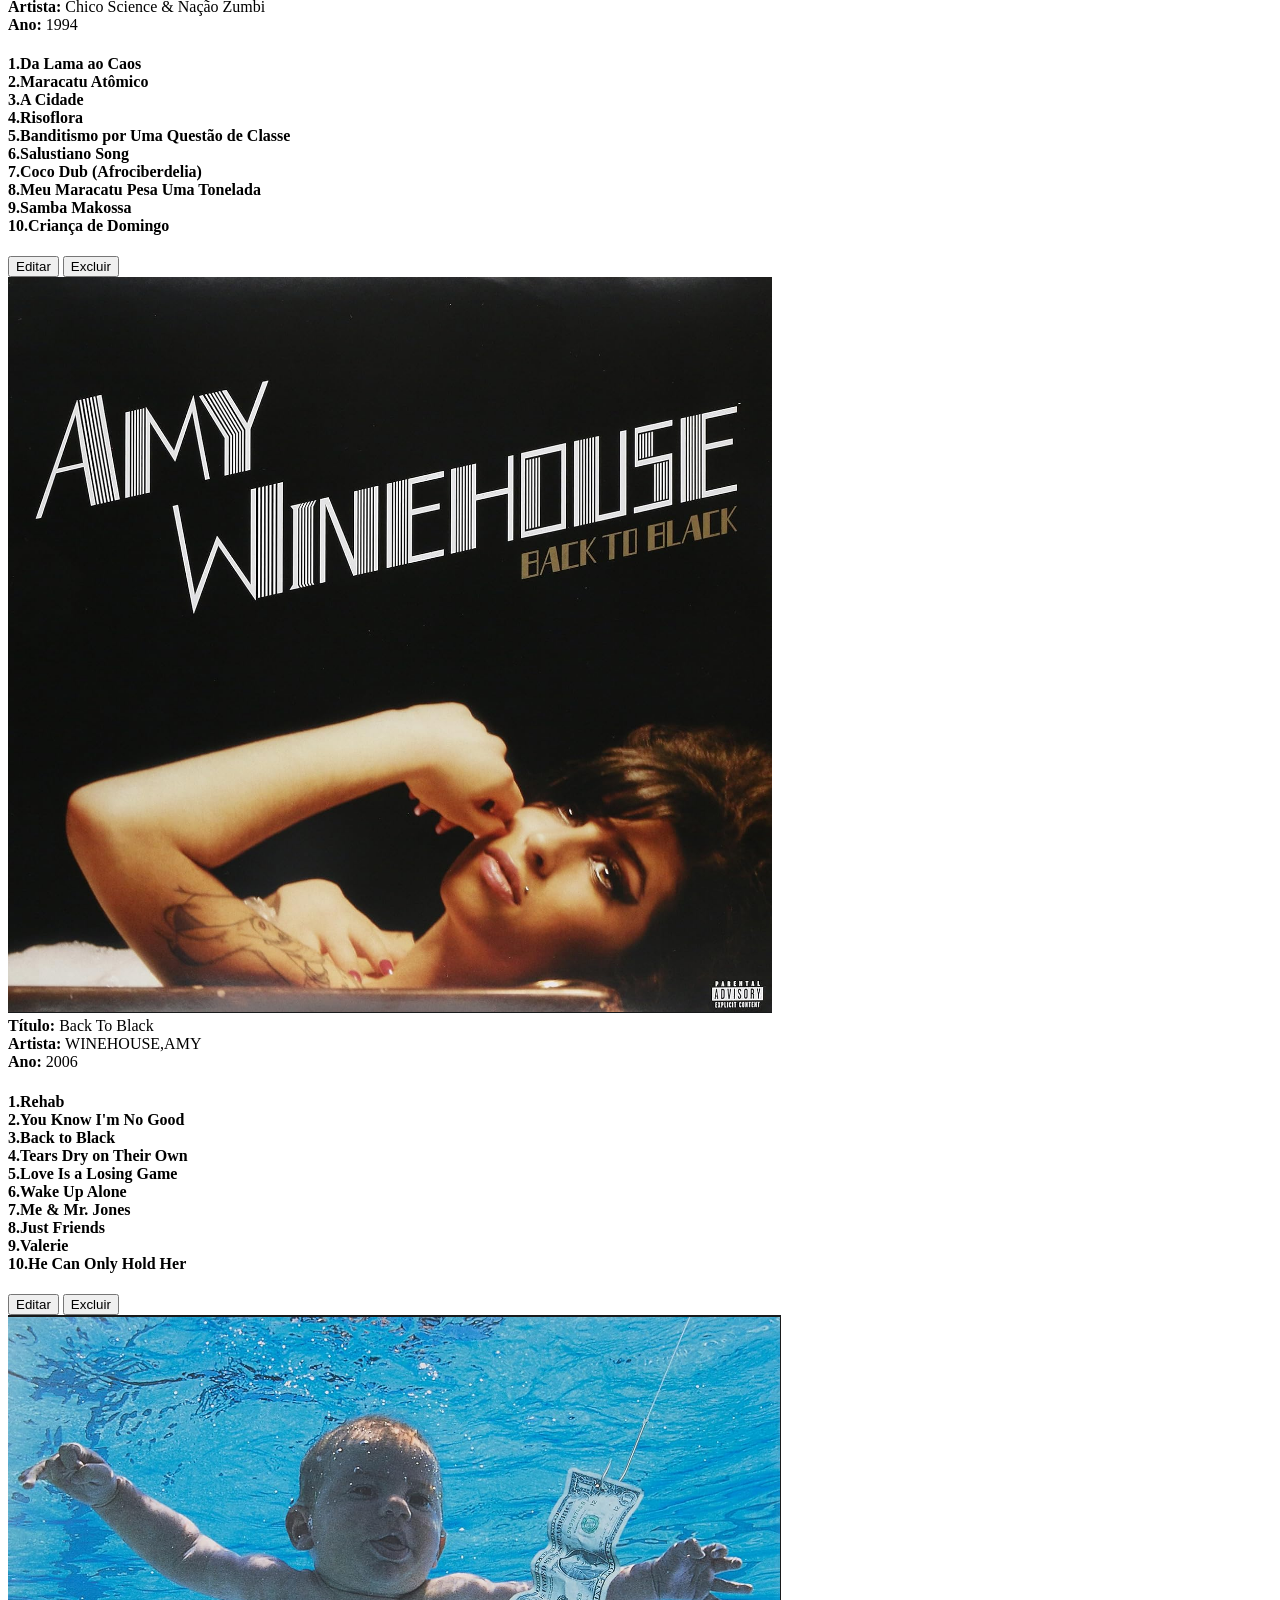
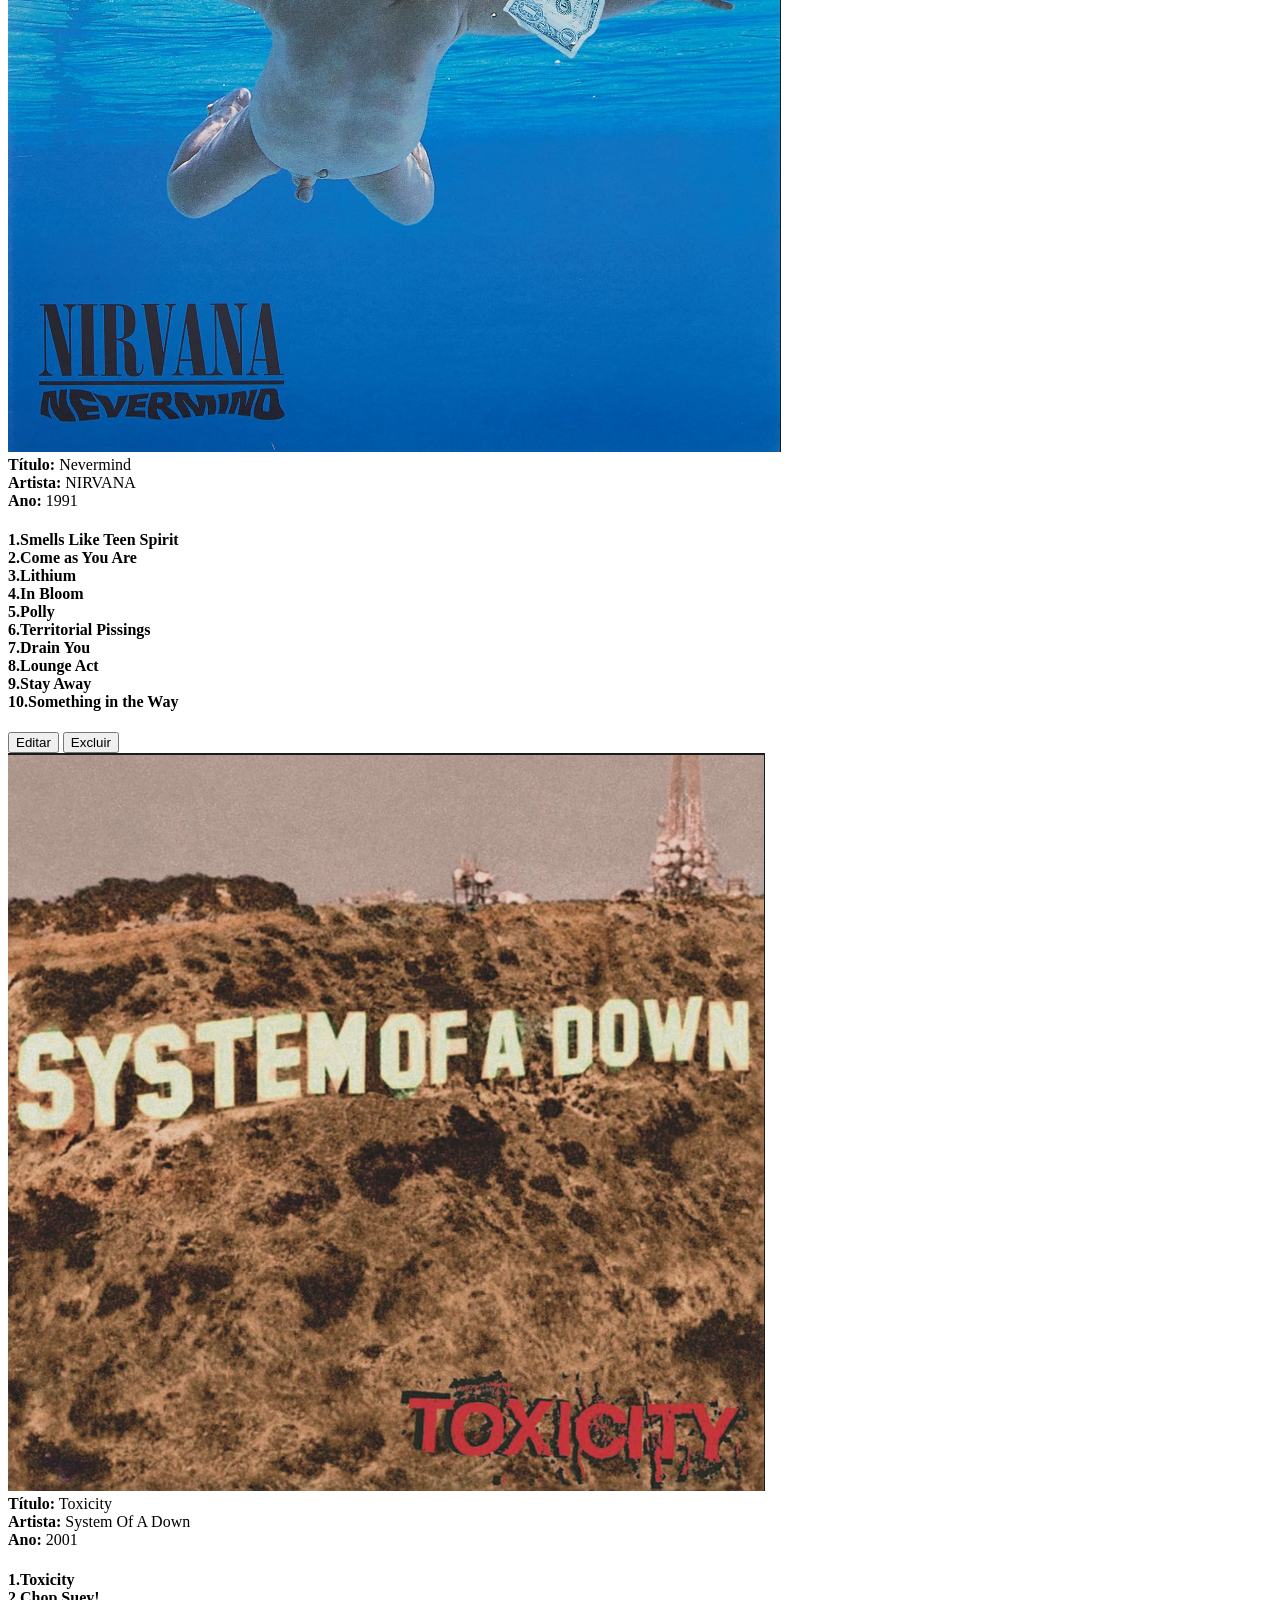
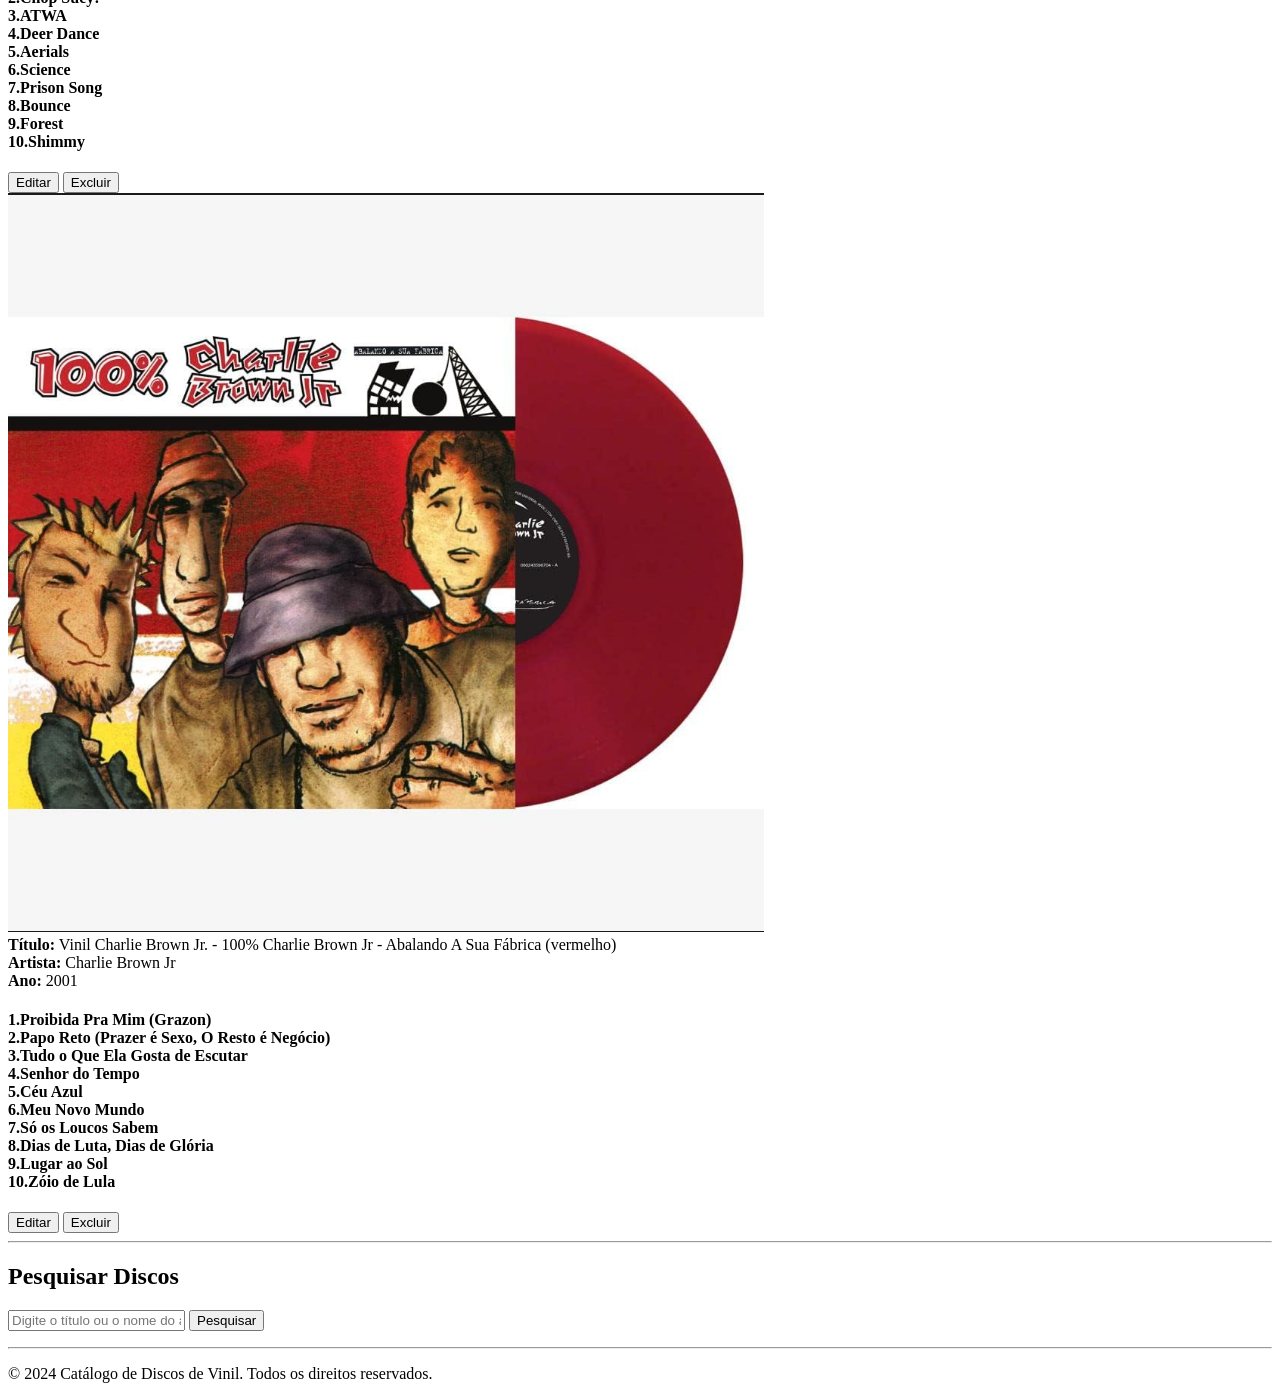
==== commit f71d508e: "Add files via upload" ====
--- a/Site de Catálogo dos Discos/index.html
+++ b/Site de Catálogo dos Discos/index.html
@@ -48,6 +48,18 @@
             <strong>Título:</strong>  The Dark Side Of The Moon (50th Anniversary) (180 Gram Vinyl, Sticker, Anniversary Edition, Remastered, Gatefold LP Jacket)<br>
             <strong>Artista:</strong> Pink Floyd<br>
             <strong>Ano:</strong> 2023<br>
+            <h4>1.Speak to Me/Breathe<br>
+                2.On the Run<br>
+                3.Time<br>
+                4.The Great Gig in the Sky<br>
+                5.Money<br>
+                6.Us and Them<br>
+                7.Any Colour You Like<br>
+                8.Brain Damage<br>
+                9.Eclipse<br>
+                10.Comfortably Numb</h4> 
+            <button class="editButton">Editar</button>
+            <button class="deleteButton">Excluir</button>
         </div>
     </div>
     <div class="recordItem">
@@ -56,6 +68,18 @@
             <strong>Título:</strong>  Is This It<br>
             <strong>Artista:</strong> The Strokes<br>
             <strong>Ano:</strong> 2001<br>
+            <h4>1.Is This It<br>
+                2.The Modern Age<br>
+                3.Soma<br>
+                4.Barely Legal<br>
+                5.Someday<br>
+                6.Alone, Together<br>
+                7.Last Nite<br>
+                8.Hard to Explain<br>
+                9.When It Started<br>
+                10.Take It or Leave It</h4>
+            <button class="editButton">Editar</button>
+            <button class="deleteButton">Excluir</button>
         </div>
     </div>
     <div class="recordItem">
@@ -64,6 +88,18 @@
             <strong>Título:</strong>  Hybrid Theory<br>
             <strong>Artista:</strong> Linkin Park<br>
             <strong>Ano:</strong> 1999<br>
+            <h4>1.Papercut<br>
+                2.One Step Closer<br>
+                3.With You<br>
+                4.Points of Authority<br>
+                5.Crawling<br>
+                6.Runaway<br>
+                7.By Myself<br>
+                8.In the End<br>
+                9.A Place for My Head<br>
+                10.Forgotten</h4>
+            <button class="editButton">Editar</button>
+            <button class="deleteButton">Excluir</button>
         </div>
     </div>
 </section>
@@ -76,6 +112,18 @@
             <strong>Título:</strong>  Random Access Memories<br>
             <strong>Artista:</strong> Daft Punk<br>
             <strong>Ano:</strong> 2013<br>
+            <h4>1.Give Life Back to Music<br>
+                2.The Game of Love<br>
+                3.Giorgio by Moroder<br>
+                4.Within<br>
+                5.Instant Crush (feat. Julian Casablancas)<br>
+                6.Lose Yourself to Dance (feat. Pharrell Williams)<br>
+                7.Touch<br>
+                8.Get Lucky (feat. Pharrell Williams)<br>
+                9.Beyond<br>
+                10.Fragments of Time (feat. Todd Edwards)</h4>
+            <button class="editButton">Editar</button>
+            <button class="deleteButton">Excluir</button>
         </div>
     </div>
     <div class="recordItem">
@@ -84,6 +132,18 @@
             <strong>Título:</strong> Thriller <br>
             <strong>Artista:</strong> Michael Jakson<br>
             <strong>Ano:</strong> 1982<br>
+            <h4>1.Wanna Be Startin' Somethin'<br>
+                2.Baby Be Mine<br>
+                3.The Girl Is Mine (feat. Paul McCartney)<br>
+                4.Thriller<br>
+                5.Beat It<br>
+                6.Billie Jean<br>
+                7.Human Nature<br>
+                8.P.Y.T. (Pretty Young Thing)<br>
+                9.The Lady in My Life<br>
+                10.Thriller (Instrumental Version)</h4>
+            <button class="editButton">Editar</button>
+            <button class="deleteButton">Excluir</button>
         </div>
     </div>
     <div class="recordItem">
@@ -92,6 +152,18 @@
             <strong>Título:</strong> Legend [Special Edition]<br>
             <strong>Artista:</strong> Bob Marley & The Wailers<br>
             <strong>Ano:</strong> 1984<br>
+            <h4>1.Is This Love<br>
+                2.No Woman, No Cry<br>
+                3.Could You Be Loved<br>
+                4.Three Little Birds<br>
+                5.Buffalo Soldier<br>
+                6.Get Up, Stand Up<br>
+                7.Stir It Up<br>
+                8.One Love/People Get Ready<br>
+                9.I Shot the Sheriff<br>
+                10.Redemption Song</h4>
+            <button class="editButton">Editar</button>
+            <button class="deleteButton">Excluir</button>
         </div>
     </div>
     <div class="recordItem">
@@ -100,6 +172,18 @@
             <strong>Título:</strong> Tim Maia, Tim Maia - 1970 - Série Clássicos Em Vinil<br>
             <strong>Artista:</strong> Tim Maia<br>
             <strong>Ano:</strong> 1970<br>
+            <h4>1.Azul da Cor do Mar<br>
+                2.Primavera (Vai Chuva)<br>
+                3.Coroné Antonio Bento<br>
+                4.Padre Cícero<br>
+                5.Cristina<br>
+                6.Eu Amo Você<br>
+                7.Não Quero Dinheiro (Só Quero Amar)<br>
+                8.Preciso Aprender a Ser Só<br>
+                9.Gostava Tanto de Você<br>
+                10.Primavera (Vai Chuva) [Reprise]</h4>
+            <button class="editButton">Editar</button>
+            <button class="deleteButton">Excluir</button>
         </div>
     </div>
     <div class="recordItem">
@@ -108,6 +192,18 @@
             <strong>Título:</strong> Jorge Ben, LP África Brasil - Série Clássicos Em Vinil<br>
             <strong>Artista:</strong> Jorge Ben<br>
             <strong>Ano:</strong> 1976<br>
+            <h4>1.Ponta de Lança Africano (Umbabarauma)<br>
+                2.Hermes Trismegisto Escreveu<br>
+                3.O Filósofo<br>
+                4.Meus Filhos, Meu Tesouro<br>
+                5.O Dia Que o Sol Declarou o Seu Amor Pela Terra<br>
+                6.Taj Mahal<br>
+                7.Xica da Silva<br>
+                8.Cavaleiro Do Cavalo Imaculado<br>
+                9.Menina Mulher da Pele Preta<br>
+                10.A História de Jorge</h4>
+            <button class="editButton">Editar</button>
+            <button class="deleteButton">Excluir</button>
         </div>
     </div>
     <div class="recordItem">
@@ -116,6 +212,18 @@
             <strong>Título:</strong> Da Lama ao Caos - Série Clássicos em Vinil<br>
             <strong>Artista:</strong> Chico Science & Nação Zumbi<br>
             <strong>Ano:</strong> 1994<br>
+            <h4>1.Da Lama ao Caos<br>
+                2.Maracatu Atômico<br>
+                3.A Cidade<br>
+                4.Risoflora<br>
+                5.Banditismo por Uma Questão de Classe<br>
+                6.Salustiano Song<br>
+                7.Coco Dub (Afrociberdelia)<br>
+                8.Meu Maracatu Pesa Uma Tonelada<br>
+                9.Samba Makossa<br>
+                10.Criança de Domingo</h4>
+            <button class="editButton">Editar</button>
+            <button class="deleteButton">Excluir</button>
         </div>
     </div>
     <div class="recordItem">
@@ -124,6 +232,18 @@
             <strong>Título:</strong> Back To Black<br>
             <strong>Artista:</strong> WINEHOUSE,AMY<br>
             <strong>Ano:</strong> 2006<br>
+            <h4>1.Rehab<br>
+                2.You Know I'm No Good<br>
+                3.Back to Black<br>
+                4.Tears Dry on Their Own<br>
+                5.Love Is a Losing Game<br>
+                6.Wake Up Alone<br>
+                7.Me & Mr. Jones<br>
+                8.Just Friends<br>
+                9.Valerie<br>
+                10.He Can Only Hold Her</h4>
+            <button class="editButton">Editar</button>
+            <button class="deleteButton">Excluir</button>
         </div>
     </div>
     <div class="recordItem">
@@ -132,6 +252,18 @@
             <strong>Título:</strong> Nevermind<br>
             <strong>Artista:</strong> NIRVANA<br>
             <strong>Ano:</strong> 1991<br>
+            <h4>1.Smells Like Teen Spirit<br>
+                2.Come as You Are<br>
+                3.Lithium<br>
+                4.In Bloom<br>
+                5.Polly<br>
+                6.Territorial Pissings<br>
+                7.Drain You<br>
+                8.Lounge Act<br>
+                9.Stay Away<br>
+                10.Something in the Way</h4>
+            <button class="editButton">Editar</button>
+            <button class="deleteButton">Excluir</button>
         </div>
     </div>
     <div class="recordItem">
@@ -140,6 +272,18 @@
             <strong>Título:</strong> Toxicity<br>
             <strong>Artista:</strong> System Of A Down<br>
             <strong>Ano:</strong> 2001<br>
+            <h4>1.Toxicity<br>
+                2.Chop Suey!<br>
+                3.ATWA<br>
+                4.Deer Dance<br>
+                5.Aerials<br>
+                6.Science<br>
+                7.Prison Song<br>
+                8.Bounce<br>
+                9.Forest<br>
+                10.Shimmy</h4>
+            <button class="editButton">Editar</button>
+            <button class="deleteButton">Excluir</button>
         </div>
     </div>
     <div class="recordItem">
@@ -148,6 +292,18 @@
             <strong>Título:</strong> Vinil Charlie Brown Jr. - 100% Charlie Brown Jr - Abalando A Sua Fábrica (vermelho)<br>
             <strong>Artista:</strong> Charlie Brown Jr<br>
             <strong>Ano:</strong> 2001<br>
+            <h4>1.Proibida Pra Mim (Grazon)<br>
+                2.Papo Reto (Prazer é Sexo, O Resto é Negócio)<br>
+                3.Tudo o Que Ela Gosta de Escutar<br>
+                4.Senhor do Tempo<br>
+                5.Céu Azul<br>
+                6.Meu Novo Mundo<br>
+                7.Só os Loucos Sabem<br>
+                8.Dias de Luta, Dias de Glória<br>
+                9.Lugar ao Sol<br>
+                10.Zóio de Lula</h4>
+            <button class="editButton">Editar</button>
+            <button class="deleteButton">Excluir</button>
         </div>
     </div>
 </section>
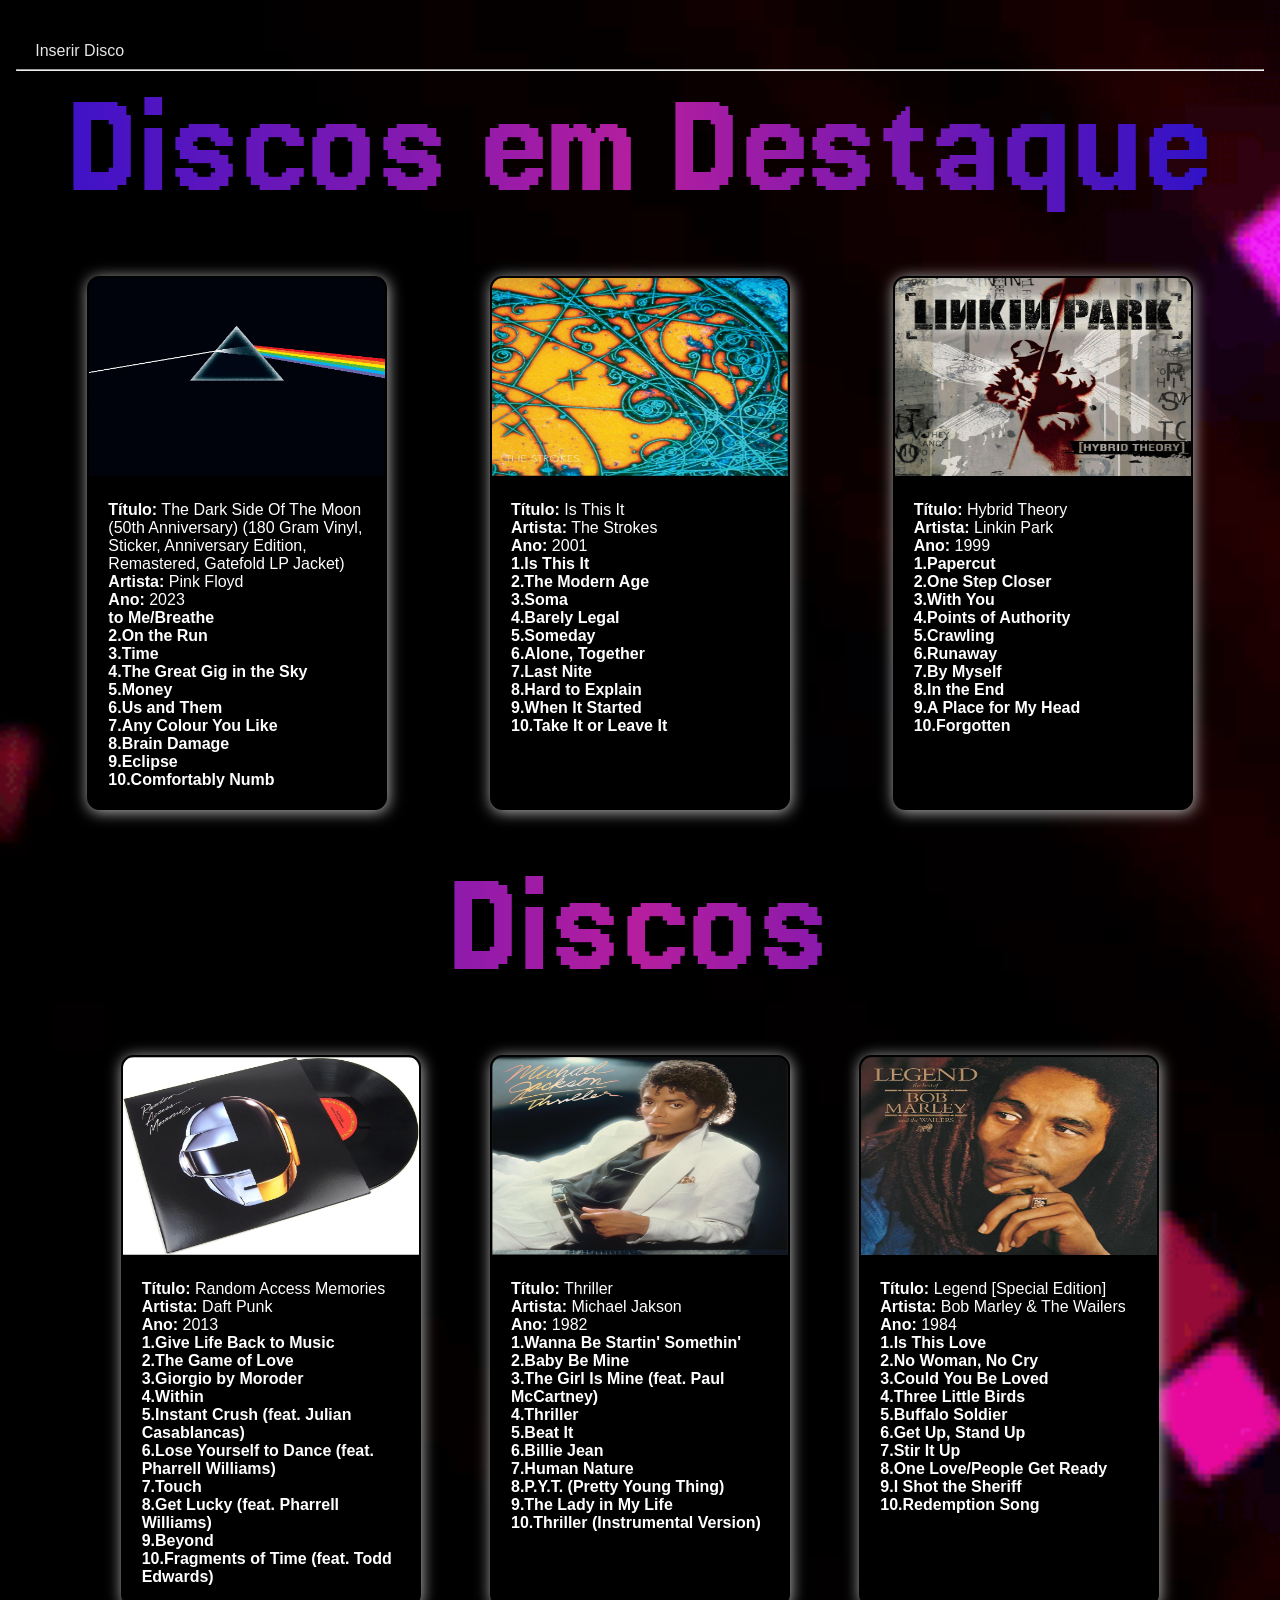
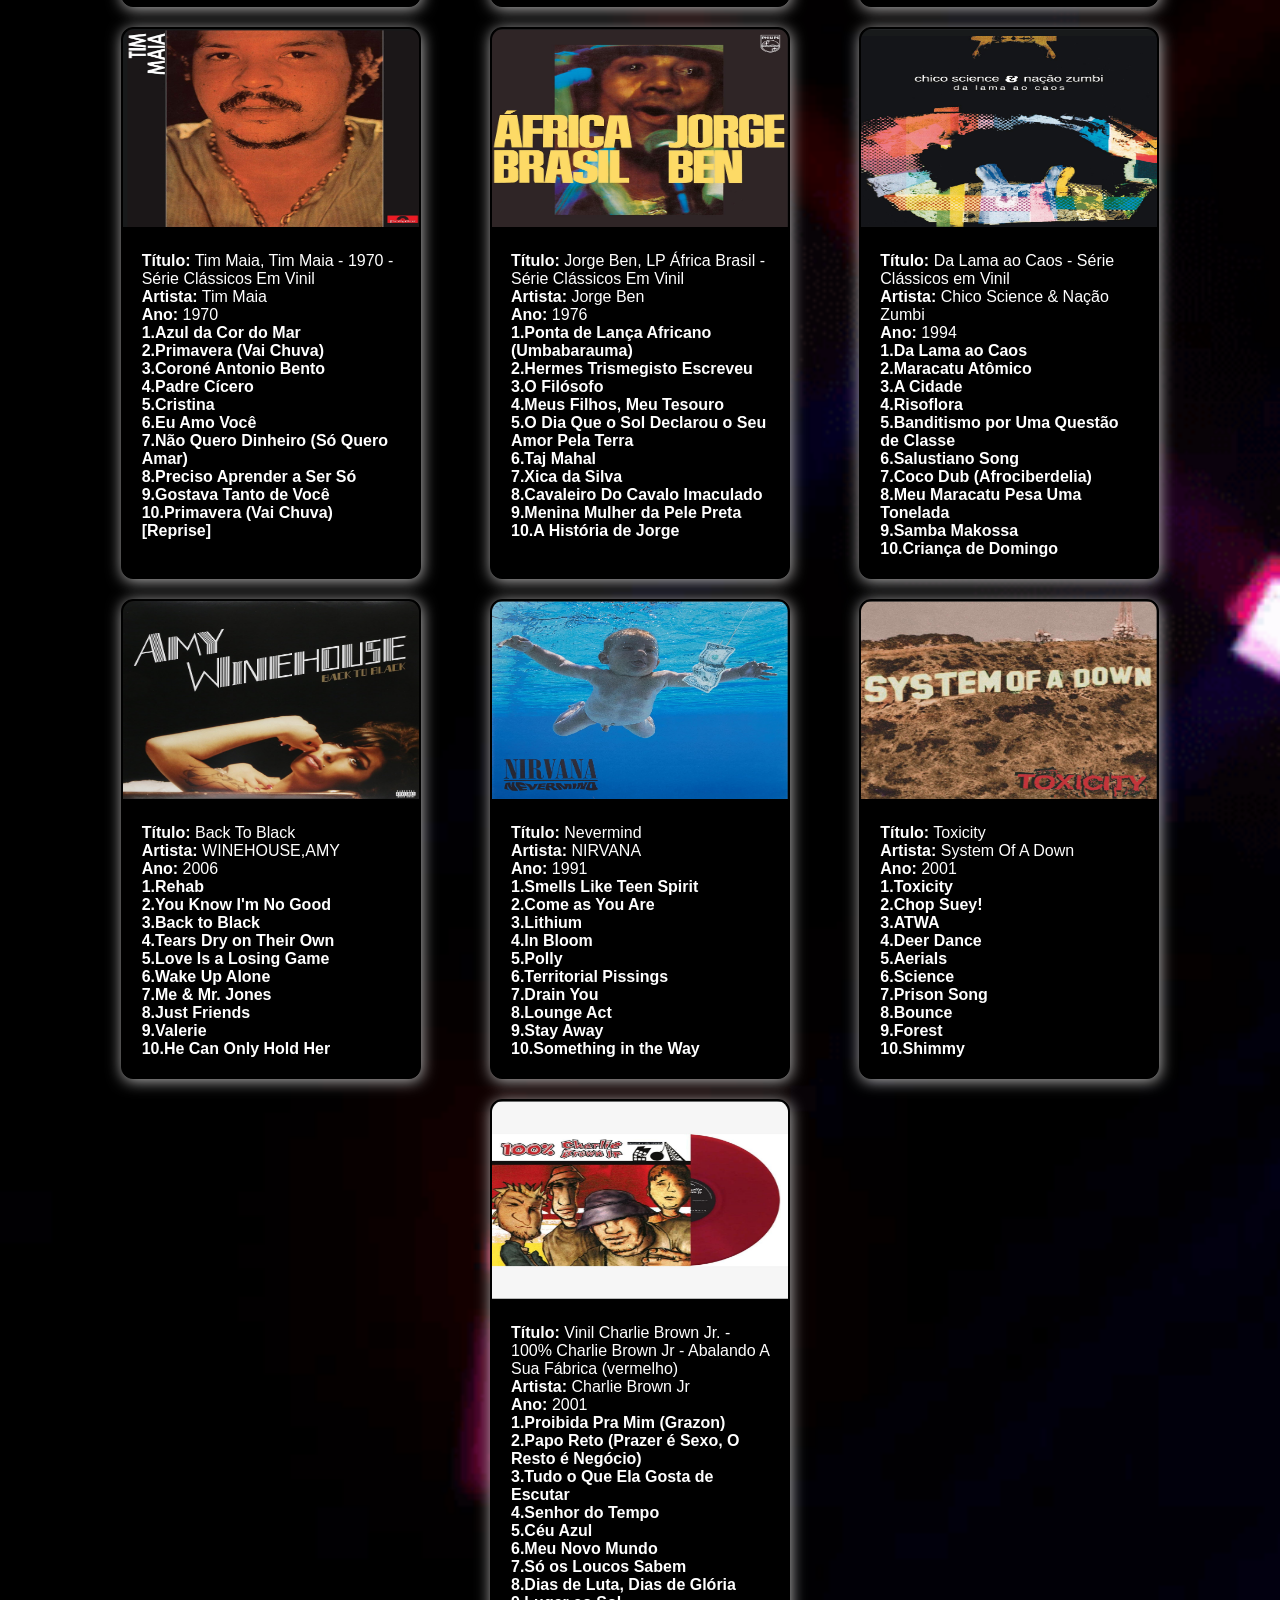
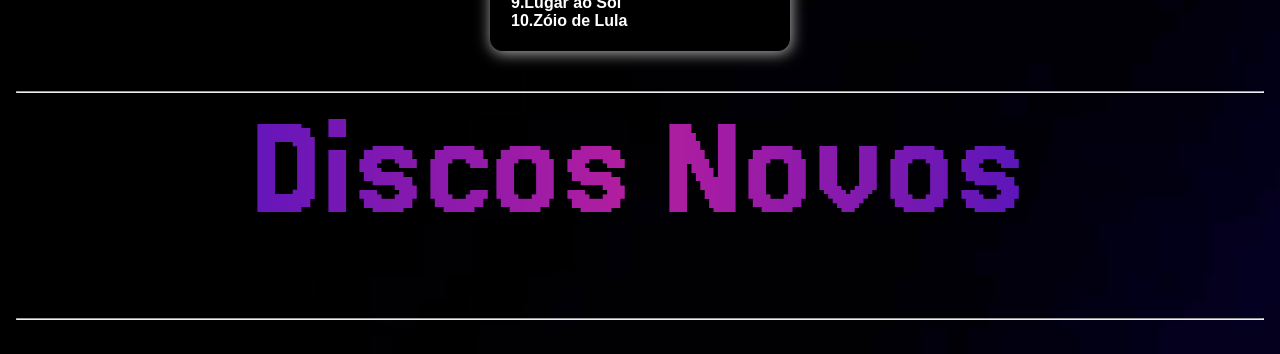
==== commit a863d1ae: "Add files via upload" ====
--- a/Site de Catálogo dos Discos/index.html
+++ b/Site de Catálogo dos Discos/index.html
@@ -3,52 +3,57 @@
 <head>
 <meta charset="UTF-8">
 <meta name="viewport" content="width=device-width, initial-scale=1.0">
-<title>Catálogo de Discos de Vinil</title>
-<link rel="stylesheet" type="text/css" href="C:\Users\USER\Desktop\-\Faculdade\Projetos\Site de Catálogo dos Discos\styles.css">
+<title class="centro jersey-20-regular multicor">Catálogo de Discos de Vinil</title>
+<style>
+    img{
+        width: 15%;
+    }
+</style>
+<link rel="stylesheet" type="text/css" href="styles.css">
+<link rel="preconnect" href="https://fonts.googleapis.com">
+<link rel="preconnect" href="https://fonts.gstatic.com" crossorigin>
+<link href="https://fonts.googleapis.com/css2?family=Jersey+20&display=swap" rel="stylesheet">
 </head>
 <body>
-
-<nav>
-    <ul>
-        <li><a href="#">Início</a></li>
-        <li><a href="#">Serviços</a></li>
-        <li><a href="#">Produtos</a></li>
-        <li><a href="#">Catalagos</a></li>
-        <li><a href="#">Contato</a></li>
-
-    </ul>
-</nav>
-
-   
-<h1>Catálogo de Discos de Vinil</h1>
-
-<!-- Formulário para adicionar um novo disco -->
-<form id="addRecordForm">
-    <label for="title">Título:</label>
-    <input type="text" id="title" name="title" required><br>
-    <label for="artist">Artista:</label>
-    <input type="text" id="artist" name="artist" required><br>
-    <label for="year">Ano:</label>
-    <input type="number" id="year" name="year" required><br>
-    <label for="image">Imagem:</label>
-    <input type="file" id="image" name="image" accept="image/*" required><br>
-    <label for="songs">Músicas:</label>
-    <textarea id="songs" name="songs" rows="4" cols="50" placeholder="Insira as músicas, uma por linha"></textarea><br>
-    <button type="submit">Adicionar Disco</button>
-</form>
-
+    <h1></h1>
+    <button id="open-modal" class="centro">Inserir Disco</button>
+    <div id="fade" class="hide"></div>
+    <div id="modal" class="hide">
+      <div class="modal-header">
+        <h2>Insira o Disco</h2>
+        <button id="close-modal">Fechar</button>
+      </div>
+      <div class="modal-body">
+        <form id="addRecordForm">
+          <label for="title">Título:</label>
+          <input type="text" id="title" name="title" required><br>
+          <label for="artist">Artista:</label>
+          <input type="text" id="artist" name="artist" required><br>
+          <label for="year">Ano:</label>
+          <input type="number" id="year" name="year" required><br>
+          <label for="image">Imagem:</label>
+          <input type="file" id="image" name="image" accept="image/*" required><br>
+          <label for="songs">Músicas:</label>
+          <textarea id="songs" name="songs" rows="4" cols="50" placeholder="Insira as músicas, uma por linha"></textarea><br>
+          <button type="button" onclick="adicionarDisco()">Adicionar Disco</button>
+        </form>
+      </div>
+    </div>
 <hr>
 
 <!-- Destaques, só uma ideia que tive, eu achei que ficou bom na página -->
+
+<h2 class="centro jersey-20-regular multicor">Discos em Destaque</h2>
 <section id="destaque">
-    <h2>Discos em Destaque</h2>
+    
+
     <div class="recordItem">
         <img src="Pink Floyd.png" alt="Disco em Destaque 1">
-        <div class="recordInfo">
+        <div class="recordInfo text-color">
             <strong>Título:</strong>  The Dark Side Of The Moon (50th Anniversary) (180 Gram Vinyl, Sticker, Anniversary Edition, Remastered, Gatefold LP Jacket)<br>
             <strong>Artista:</strong> Pink Floyd<br>
             <strong>Ano:</strong> 2023<br>
-            <h4>1.Speak to Me/Breathe<br>
+            <h4>to Me/Breathe<br>
                 2.On the Run<br>
                 3.Time<br>
                 4.The Great Gig in the Sky<br>
@@ -58,13 +63,12 @@
                 8.Brain Damage<br>
                 9.Eclipse<br>
                 10.Comfortably Numb</h4> 
-            <button class="editButton">Editar</button>
-            <button class="deleteButton">Excluir</button>
-        </div>
-    </div>
-    <div class="recordItem">
+      
+        </div>
+    </div>
+    <div class="recordItem vinilCaixa  text-color">
         <img src="The Strokes.png" alt="Disco em Destaque 2">
-        <div class="recordInfo">
+        <div class="recordInfo text-colo">
             <strong>Título:</strong>  Is This It<br>
             <strong>Artista:</strong> The Strokes<br>
             <strong>Ano:</strong> 2001<br>
@@ -78,13 +82,12 @@
                 8.Hard to Explain<br>
                 9.When It Started<br>
                 10.Take It or Leave It</h4>
-            <button class="editButton">Editar</button>
-            <button class="deleteButton">Excluir</button>
-        </div>
-    </div>
-    <div class="recordItem">
+           
+        </div>
+    </div>
+    <div class="recordItem vinilCaixa  text-color">
         <img src="Linkin Park.png" alt="Disco em Destaque 3">
-        <div class="recordInfo">
+        <div class="recordInfo text-colo">
             <strong>Título:</strong>  Hybrid Theory<br>
             <strong>Artista:</strong> Linkin Park<br>
             <strong>Ano:</strong> 1999<br>
@@ -98,15 +101,14 @@
                 8.In the End<br>
                 9.A Place for My Head<br>
                 10.Forgotten</h4>
-            <button class="editButton">Editar</button>
-            <button class="deleteButton">Excluir</button>
+            
         </div>
     </div>
 </section>
-
-<section id="destaque">
-    <h2>Discos</h2>
-    <div class="recordItem">
+<h2 class="centro jersey-20-regular multicor">Discos</h2>
+
+<section id="destaque" id="discos" class="espacamento1">
+    <div class="recordItem vinilCaixa  text-color">
         <img src="Daft Punk.png" alt="Disco 1">
         <div class="recordInfo">
             <strong>Título:</strong>  Random Access Memories<br>
@@ -122,11 +124,10 @@
                 8.Get Lucky (feat. Pharrell Williams)<br>
                 9.Beyond<br>
                 10.Fragments of Time (feat. Todd Edwards)</h4>
-            <button class="editButton">Editar</button>
-            <button class="deleteButton">Excluir</button>
-        </div>
-    </div>
-    <div class="recordItem">
+            
+        </div>
+    </div>
+    <div class="recordItem vinilCaixa  text-color">
         <img src="Michael Jakson.png" alt="Disco 2">
         <div class="recordInfo">
             <strong>Título:</strong> Thriller <br>
@@ -142,11 +143,10 @@
                 8.P.Y.T. (Pretty Young Thing)<br>
                 9.The Lady in My Life<br>
                 10.Thriller (Instrumental Version)</h4>
-            <button class="editButton">Editar</button>
-            <button class="deleteButton">Excluir</button>
-        </div>
-    </div>
-    <div class="recordItem">
+
+        </div>
+    </div>
+    <div class="recordItem vinilCaixa  text-color">
         <img src="Bob Marley.png" alt="Disco 3">
         <div class="recordInfo">
             <strong>Título:</strong> Legend [Special Edition]<br>
@@ -162,11 +162,10 @@
                 8.One Love/People Get Ready<br>
                 9.I Shot the Sheriff<br>
                 10.Redemption Song</h4>
-            <button class="editButton">Editar</button>
-            <button class="deleteButton">Excluir</button>
-        </div>
-    </div>
-    <div class="recordItem">
+               
+        </div>
+    </div>
+    <div class="recordItem vinilCaixa  text-color">
         <img src="Tim maia.png" alt="Disco 4">
         <div class="recordInfo">
             <strong>Título:</strong> Tim Maia, Tim Maia - 1970 - Série Clássicos Em Vinil<br>
@@ -182,11 +181,10 @@
                 8.Preciso Aprender a Ser Só<br>
                 9.Gostava Tanto de Você<br>
                 10.Primavera (Vai Chuva) [Reprise]</h4>
-            <button class="editButton">Editar</button>
-            <button class="deleteButton">Excluir</button>
-        </div>
-    </div>
-    <div class="recordItem">
+       
+        </div>
+    </div>
+    <div class="recordItem vinilCaixa  text-color">
         <img src="Jorge Ben.png" alt="Disco 5">
         <div class="recordInfo">
             <strong>Título:</strong> Jorge Ben, LP África Brasil - Série Clássicos Em Vinil<br>
@@ -202,11 +200,10 @@
                 8.Cavaleiro Do Cavalo Imaculado<br>
                 9.Menina Mulher da Pele Preta<br>
                 10.A História de Jorge</h4>
-            <button class="editButton">Editar</button>
-            <button class="deleteButton">Excluir</button>
-        </div>
-    </div>
-    <div class="recordItem">
+          
+        </div>
+    </div>
+    <div class="recordItem vinilCaixa  text-color">
         <img src="Zumbi.png" alt="Disco 6">
         <div class="recordInfo">
             <strong>Título:</strong> Da Lama ao Caos - Série Clássicos em Vinil<br>
@@ -222,11 +219,10 @@
                 8.Meu Maracatu Pesa Uma Tonelada<br>
                 9.Samba Makossa<br>
                 10.Criança de Domingo</h4>
-            <button class="editButton">Editar</button>
-            <button class="deleteButton">Excluir</button>
-        </div>
-    </div>
-    <div class="recordItem">
+    
+        </div>
+    </div>
+    <div class="recordItem vinilCaixa  text-color">
         <img src="Amy.png" alt="Disco 7">
         <div class="recordInfo">
             <strong>Título:</strong> Back To Black<br>
@@ -242,11 +238,10 @@
                 8.Just Friends<br>
                 9.Valerie<br>
                 10.He Can Only Hold Her</h4>
-            <button class="editButton">Editar</button>
-            <button class="deleteButton">Excluir</button>
-        </div>
-    </div>
-    <div class="recordItem">
+       
+        </div>
+    </div>
+    <div class="recordItem vinilCaixa text-color">
         <img src="Nirvana.png" alt="Disco 8">
         <div class="recordInfo">
             <strong>Título:</strong> Nevermind<br>
@@ -262,11 +257,10 @@
                 8.Lounge Act<br>
                 9.Stay Away<br>
                 10.Something in the Way</h4>
-            <button class="editButton">Editar</button>
-            <button class="deleteButton">Excluir</button>
-        </div>
-    </div>
-    <div class="recordItem">
+ 
+        </div>
+    </div>
+    <div class="recordItem vinilCaixa  text-color">
         <img src="Toxy.png" alt="Disco 9">
         <div class="recordInfo">
             <strong>Título:</strong> Toxicity<br>
@@ -282,11 +276,10 @@
                 8.Bounce<br>
                 9.Forest<br>
                 10.Shimmy</h4>
-            <button class="editButton">Editar</button>
-            <button class="deleteButton">Excluir</button>
-        </div>
-    </div>
-    <div class="recordItem">
+  
+        </div>
+    </div>
+    <div class="recordItem vinilCaixa  text-color">
         <img src="Charlie.png" alt="Disco 10">
         <div class="recordInfo">
             <strong>Título:</strong> Vinil Charlie Brown Jr. - 100% Charlie Brown Jr - Abalando A Sua Fábrica (vermelho)<br>
@@ -302,36 +295,34 @@
                 8.Dias de Luta, Dias de Glória<br>
                 9.Lugar ao Sol<br>
                 10.Zóio de Lula</h4>
-            <button class="editButton">Editar</button>
-            <button class="deleteButton">Excluir</button>
+           
         </div>
     </div>
 </section>
 
 <hr>
 
-<!-- Pesquisa de discos -->
-<section id="pesquisa">
-    <h2>Pesquisar Discos</h2>
-    <input type="text" id="searchInput" placeholder="Digite o título ou o nome do artista">
-    <button type="button" onclick="pesquisarDiscos()">Pesquisar</button>
-    <ul id="searchResults">
-        <!-- Javascript na mais pura essência -->
-    </ul>
-</section>
+<!-- Lista de discos existentes -->
+    <section>
+        <h2 class="centro jersey-20-regular multicor">Discos Novos</h2>
+        <div id="recordList"
+        class = "destaqueq vinilCaixa">
+            <!-- é aqui q aparece os discos inseridos pelo usuario ASS:Pedro Paulo-->
+        </div>
+    <!-- Inserção dos discos, JS puro -->
+    </section>
 
 <hr>
 
-<!-- Lista de discos existentes -->
-<ul id="recordList">
-<!-- Inserção dos discos, JS puro -->
-</ul>
 
 <footer>
     <p>&copy; 2024 Catálogo de Discos de Vinil. Todos os direitos reservados.</p>
 </footer>
 
-<script src="C:\Users\USER\Desktop\-\Faculdade\Projetos\Site de Catálogo dos Discos\js\scripts.js"></script>
+
+<script src="js/scripts.js"></script>
+
+
 
 </body>
 </html>
--- a/Site de Catálogo dos Discos/styles.css
+++ b/Site de Catálogo dos Discos/styles.css
@@ -0,0 +1,228 @@
+@import url('https://fonts.googleapis.com/css2?family=Playfair+Display:wght@400..900&display=swap'); /* fonte normal */
+@import url('https://fonts.googleapis.com/css2?family=Playfair+Display:ital,wght@1,400..900&display=swap'); /* fonte italico */ 
+
+body {
+    background-image: url('Fundo6.png');
+    background-repeat: no-repeat; 
+    background-size: cover; 
+    padding: 1rem;
+
+}
+
+*{
+    margin: 0 auto;
+    padding: 0;
+    box-sizing: border-box;
+}
+
+#menuHorizontal {
+    background-color: #302f2f;
+}
+
+#menuHorizontal ul {
+    max-width: 300px;
+    list-style: none;
+    padding: 0;
+    background-color: #302f2f;
+}
+
+#menuHorizontal ul li {
+    display: inline;
+}
+
+#menuHorizontal ul li a {
+    display: inline-block;
+    padding: 20px;
+    color: #fff;
+    text-decoration: none;
+}
+
+#menuHorizontal ul li a:hover {
+    color: #f1edb0;
+}
+
+#destaque {
+    margin: 20px;
+    display: flex; /* Adicionado para organizar os discos na horizontal */
+    flex-wrap: wrap; /* Adicionado para quebrar linha quando não houver mais espaço */
+    justify-content: space-around; /* Adicionado para distribuir os discos igualmente na linha */
+}
+
+.destaqueq{
+    margin: 20px;
+    display: flex; /* Adicionado para organizar os discos na horizontal */
+    flex-wrap: wrap; /* Adicionado para quebrar linha quando não houver mais espaço */
+    justify-content: space-around; /* Adicionado para distribuir os discos igualmente na linha */
+
+
+}
+
+.recordItem {
+    background-color: black;
+    width: 300px;
+    height: auto;
+    border-radius: 12px;
+    box-shadow: 1px 2px 15px #bdbcbcf8;
+    border: 1px solid black;
+    margin-bottom: 20px;
+    
+}
+
+.recordItem img {
+    width: 100%;
+    height: 200px;
+    border-top-left-radius: 12px;
+    border-top-right-radius: 12px;
+    border: 1px solid rgba(0, 0, 0, 0.459);
+
+    
+
+}
+
+.recordItem .recordInfo {
+    padding: 20px;
+}
+
+h2 {
+    font-size: 35px;
+    margin-bottom: 55px;
+}
+
+.text-color{
+    color: white;
+}
+
+.fonteCaixa {
+    font-size: 15px;
+    display: flex;
+    justify-content: left;
+}
+
+.botao{
+    border: solid 1px rgb(1, 1, 1);
+    border-radius: 20px;
+    color: rgb(0, 0, 0);
+    background-color: white;
+    transition: background-color 0.5s ease, color 0.5s ease, transform 0.5s ease;
+}
+.botao:hover{
+    background-color: rgb(4, 4, 4);
+    color: white;
+    transform: scale(1.2)
+}
+
+.centro {
+    display: flex;
+    justify-content: center;
+    align-items: center;
+    height: 100%;
+}
+
+.jersey-20-regular {
+    font-family: "Jersey 20", sans-serif;
+    font-weight: 100;
+    font-style: normal;
+    font-size: 150px;
+  }
+
+.multicor {
+    background: linear-gradient(to right, #3311cb, #b51e9e, #2411cb);
+            -webkit-background-clip: text;
+            -webkit-text-fill-color: transparent;
+}
+
+    *{
+    font-family: Helvetica;
+    padding: 0;
+    margin: 0;
+    box-sizing: border-box;
+    
+    }
+    
+    
+    h1 {
+      margin-bottom: 1rem;
+    }
+    
+    button {
+      padding: 0.6rem 1.2rem;
+      background-color: #888;
+      color: #fff;
+      border: none;
+      border-radius: 0.25rem;
+      cursor: pointer;
+      opacity: 0.9;
+      font-size: 1rem;
+    }
+    
+    #open-modal {
+      background-color: black;
+    }
+    
+    button:hover {
+      opacity: 1;
+    }
+    
+    #fade {
+      position: fixed;
+      top: 0;
+      left: 0;
+      width: 100%;
+      height: 100%;
+      background-color: rgba(0, 0, 0, 0.6);
+      z-index: 5;
+    }
+    
+    #modal {
+      position: fixed;
+      left: 50%;
+      top: 50%;
+      transform: translate(-50%, -50%);
+      width: 500px;
+      max-width: 90%;
+      background-color: #fff;
+      padding: 1.2rem;
+      border-radius: 0.5rem;
+      z-index: 10;
+    }
+    
+    #fade,
+    #modal {
+      transition: 0.5s;
+      opacity: 1;
+      pointer-events: all;
+    }
+    
+    .modal-header {
+      display: flex;
+      justify-content: space-between;
+      align-items: center;
+      border-bottom: 1px solid #ccc;
+      margin-bottom: 1rem;
+      padding-bottom: 1rem;
+    }
+    
+    .modal-body p {
+      margin-bottom: 1rem;
+    }
+    
+    #modal.hide,
+    #fade.hide {
+      opacity: 0;
+      pointer-events: none;
+    }
+    
+    #modal.hide {
+      top: 0;
+    }
+
+    .espacamento1{
+        display: flex;
+        padding-left: 50px;
+        padding-right: 50px;
+        justify-content: center;
+    }
+
+.n-lista{
+    list-style-type: decimal;
+}
